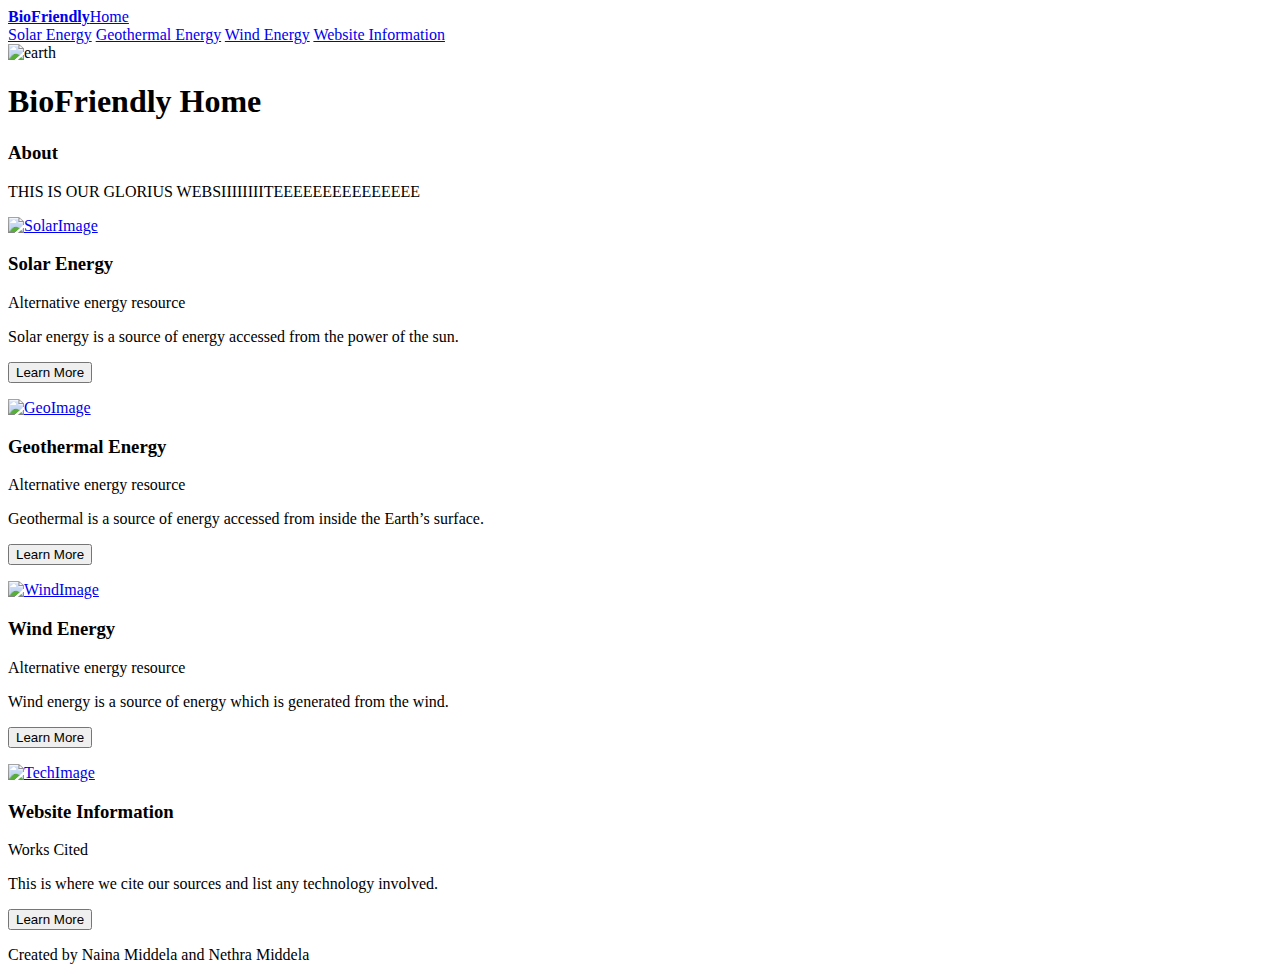
==== index.html @ 3629edc6 "Update index.html" ====
<!DOCTYPE html>
<html>
<title>N & N Website (Bio Home)</title>
<meta charset="UTF-8">
<meta name="viewport" content="width=device-width, initial-scale=1">
<link rel="stylesheet" type="text/css" href="index.css">

<body>
  <!-- Navbar (sit on top) -->
<div class="w3-top">
  <div class="w3-bar w3-white w3-wide w3-padding w3-card">
    <a href="index.html" class="w3-bar-item w3-button"><b>BioFriendly</b>Home</a>
    <!-- Float links to the right. Hide them on small screens -->
    <div class="w3-right w3-hide-small">
      <a href="biohomeSolarenergy.html" class="w3-bar-item w3-button">Solar Energy</a>
      <a href="geothermal.html" class="w3-bar-item w3-button">Geothermal Energy</a>
      <a href="biohomeWind.html" class="w3-bar-item w3-button">Wind Energy</a>
      <a href="tech.html" class="w3-bar-item w3-button">Website Information</a>
    </div>
  </div>
</div>
<!-- Header -->
<header class="w3-display-container w3-content w3-wide" style="max-width:1500px;" id="home">
  <img class="w3-image" src="./images/earth.jpg" alt="earth" width="1500" height="800">
  <div class="w3-display-middle w3-margin-top w3-center">
    <h1 class="w3-xxlarge w3-text-white"><span class="w3-padding w3-black w3-opacity-min"><b>BioFriendly Home</b></span> <span class="w3-hide-small w3-text-light-grey"></span></h1>
  </div>
</header>

<!-- Page content -->
<div class="w3-content w3-padding" style="max-width:2400px" >
 <!-- style="max-width:1564px" -->
 
  <!-- About Section -->
  <div class="w3-container w3-padding-32" id="about">
    <h3 class="w3-border-bottom w3-border-light-grey w3-padding-16">About</h3>
    <p>THIS IS OUR GLORIUS WEBSIIIIIIIITEEEEEEEEEEEEEEE
    </p>
  </div>
 <div class="w3-row-padding w3-grayscale">
  <!-- this is solar -->
    <div class="w3-col l3 m6 w3-margin-bottom">
      <a href="biohomeSolarenergy.html"> 
      <img src="./images/solar.jpg" alt="SolarImage" style="width:100%">
      </a>
      <h3>Solar Energy</h3>
      <p class="w3-opacity"> Alternative energy resource</p>
      <p>Solar energy is a source of energy accessed from the power of the sun.</p>
      <p><a href="biohomeSolarenergy.html"><button class="w3-button w3-light-grey  w3-block">Learn More</button></a></p>
    </div>
  <!-- this is geothermal -->
    <div class="w3-col l3 m6 w3-margin-bottom">
      <a href="geothermal.html"> 
      <img src="./images/hotspring.jpg" alt="GeoImage" style="width:100%">
      </a>
      <h3>Geothermal Energy</h3>
      <p class="w3-opacity">Alternative energy resource</p>
      <p>Geothermal is a source of energy accessed from inside the Earth’s surface.</p>
      <p><a href="geothermal.html"> <button class="w3-button w3-light-grey w3-block">Learn More</button></a></p>
    </div>
<!-- this is wind -->
    <div class="w3-col l3 m6 w3-margin-bottom">
      <a href="biohomeWind.html"> 
      <img src="./images/wind.jpg" alt="WindImage" style="width:100%">
      </a>
      <h3>Wind Energy</h3>
      <p class="w3-opacity">Alternative energy resource</p>
      <p>Wind energy is a source of energy which is generated from the wind.</p>
      <p><a href="wind.html"> <button class="w3-button w3-light-grey w3-block">Learn More</button></a></p>
    </div>
<!-- this is tech involved -->
     <div class="w3-col l3 m6 w3-margin-bottom">
      <a href="tech.html"> 
      <img src="./images/tech.jpg" alt="TechImage" style="width:100%">
      </a>
      <h3>Website Information</h3>
      <p class="w3-opacity">Works Cited</p>
      <p>This is where we cite our sources and list any technology involved.</p>
      <p><a href="tech.html"> <button class="w3-button w3-light-grey w3-block">Learn More</button></a></p>
    </div>

  </div>
</div>
<!-- End page content -->


<!-- Footer -->
<footer class="w3-center w3-black w3-padding-16">
  <p>Created by Naina Middela and Nethra Middela</p>
</footer>

</body>
</html>
---- index.css ----
title{
text-size: 73px;
}
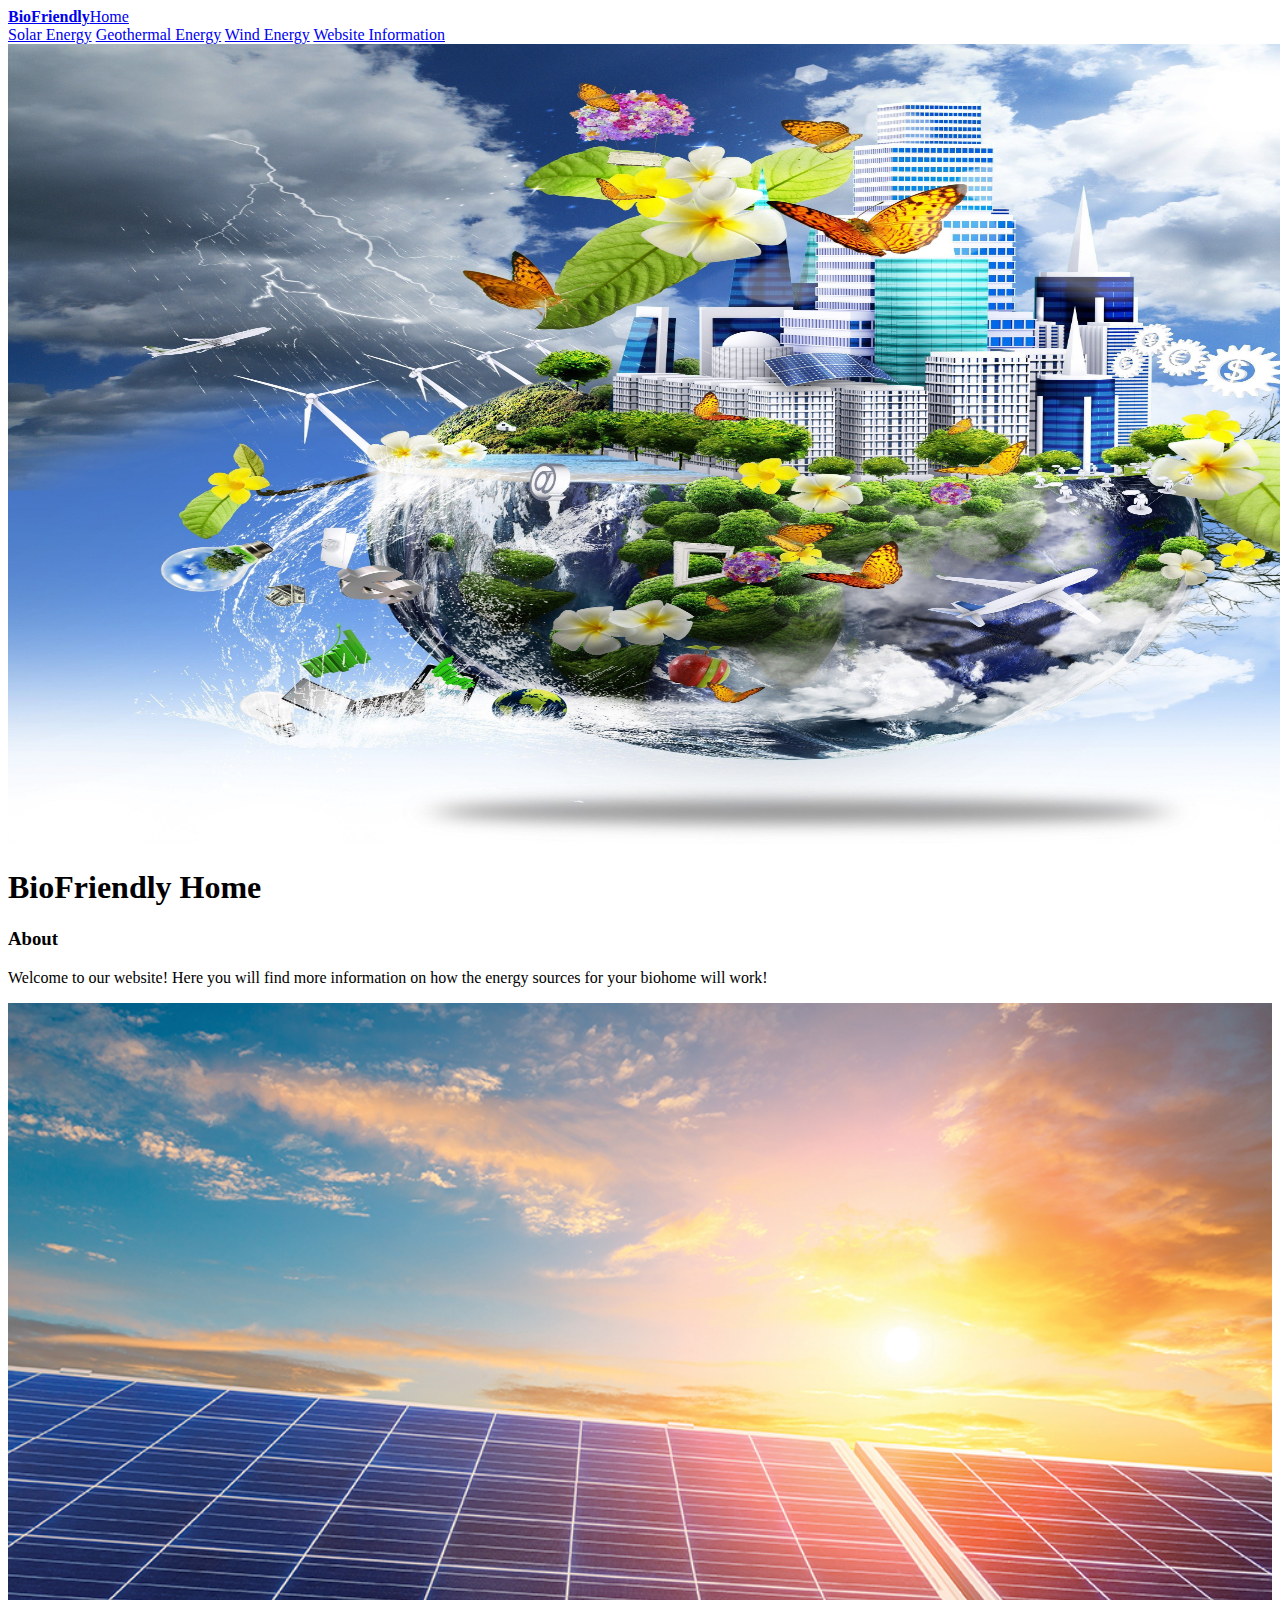
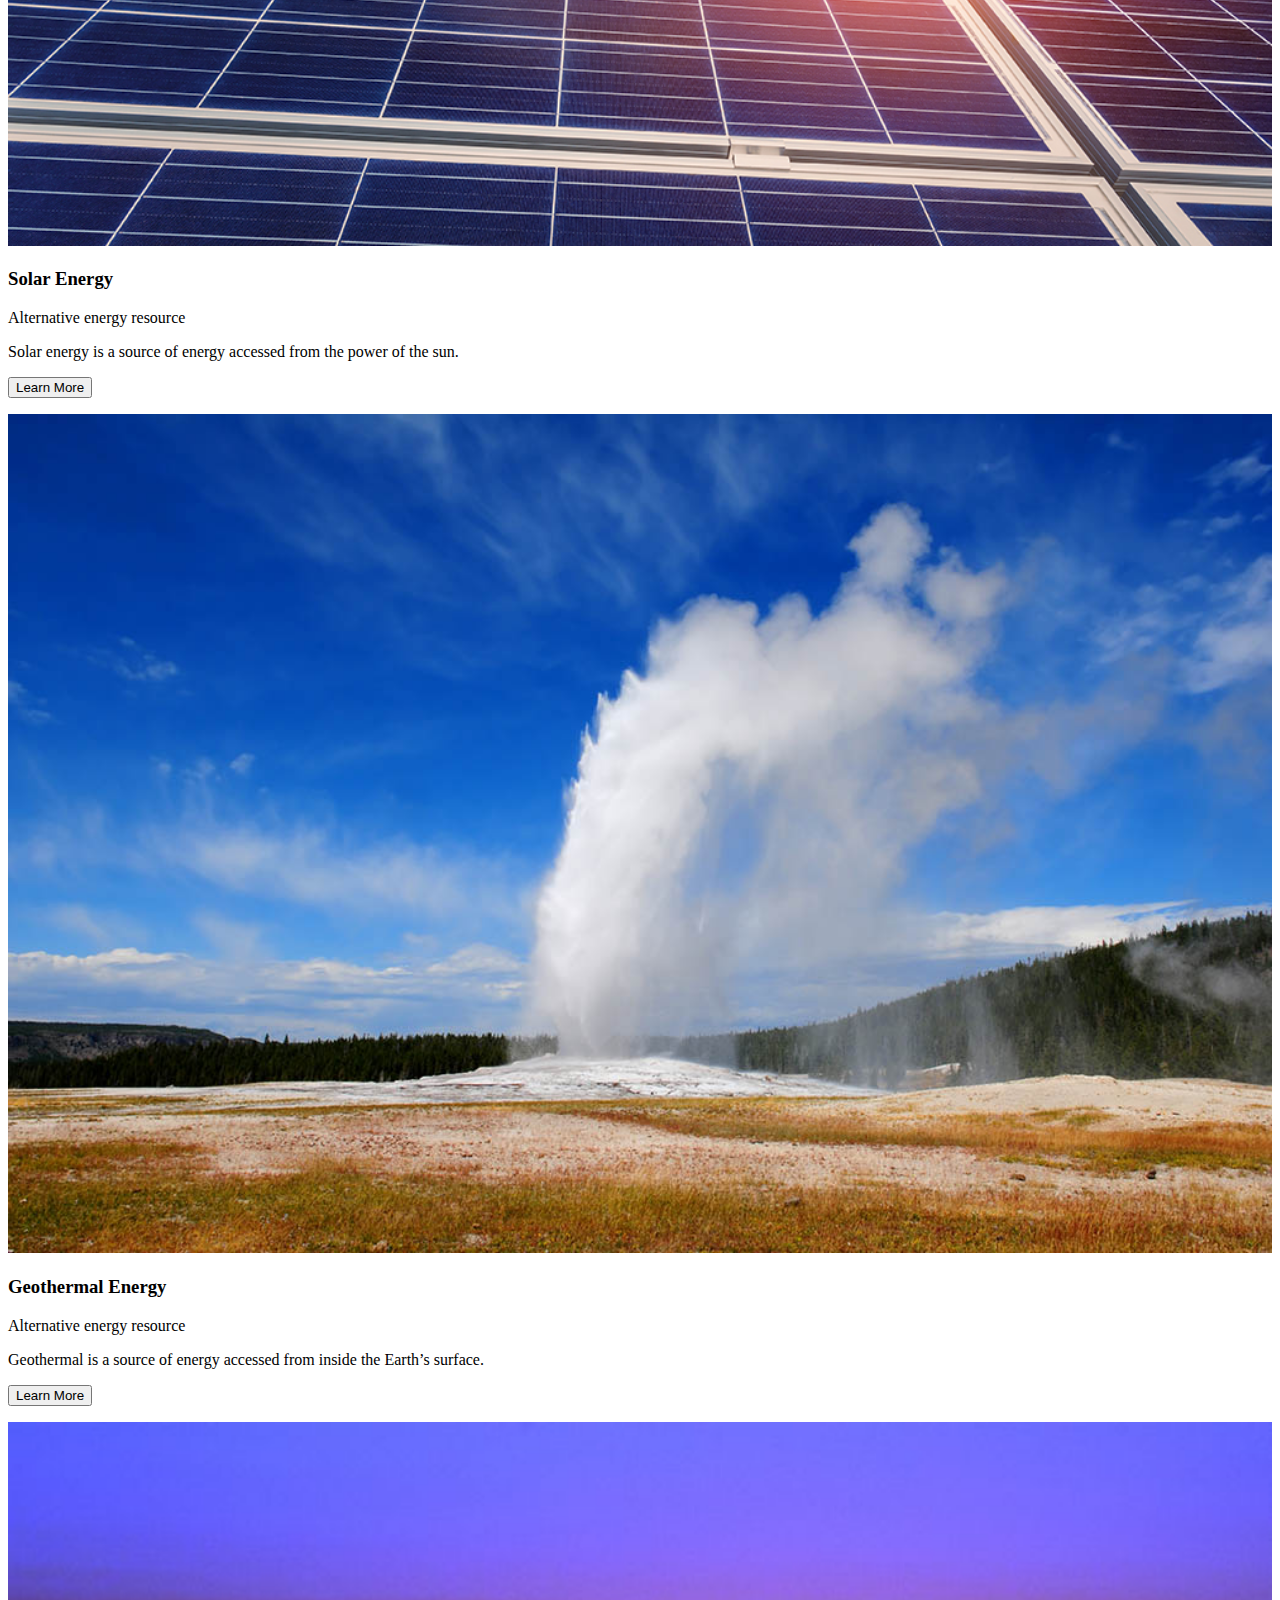
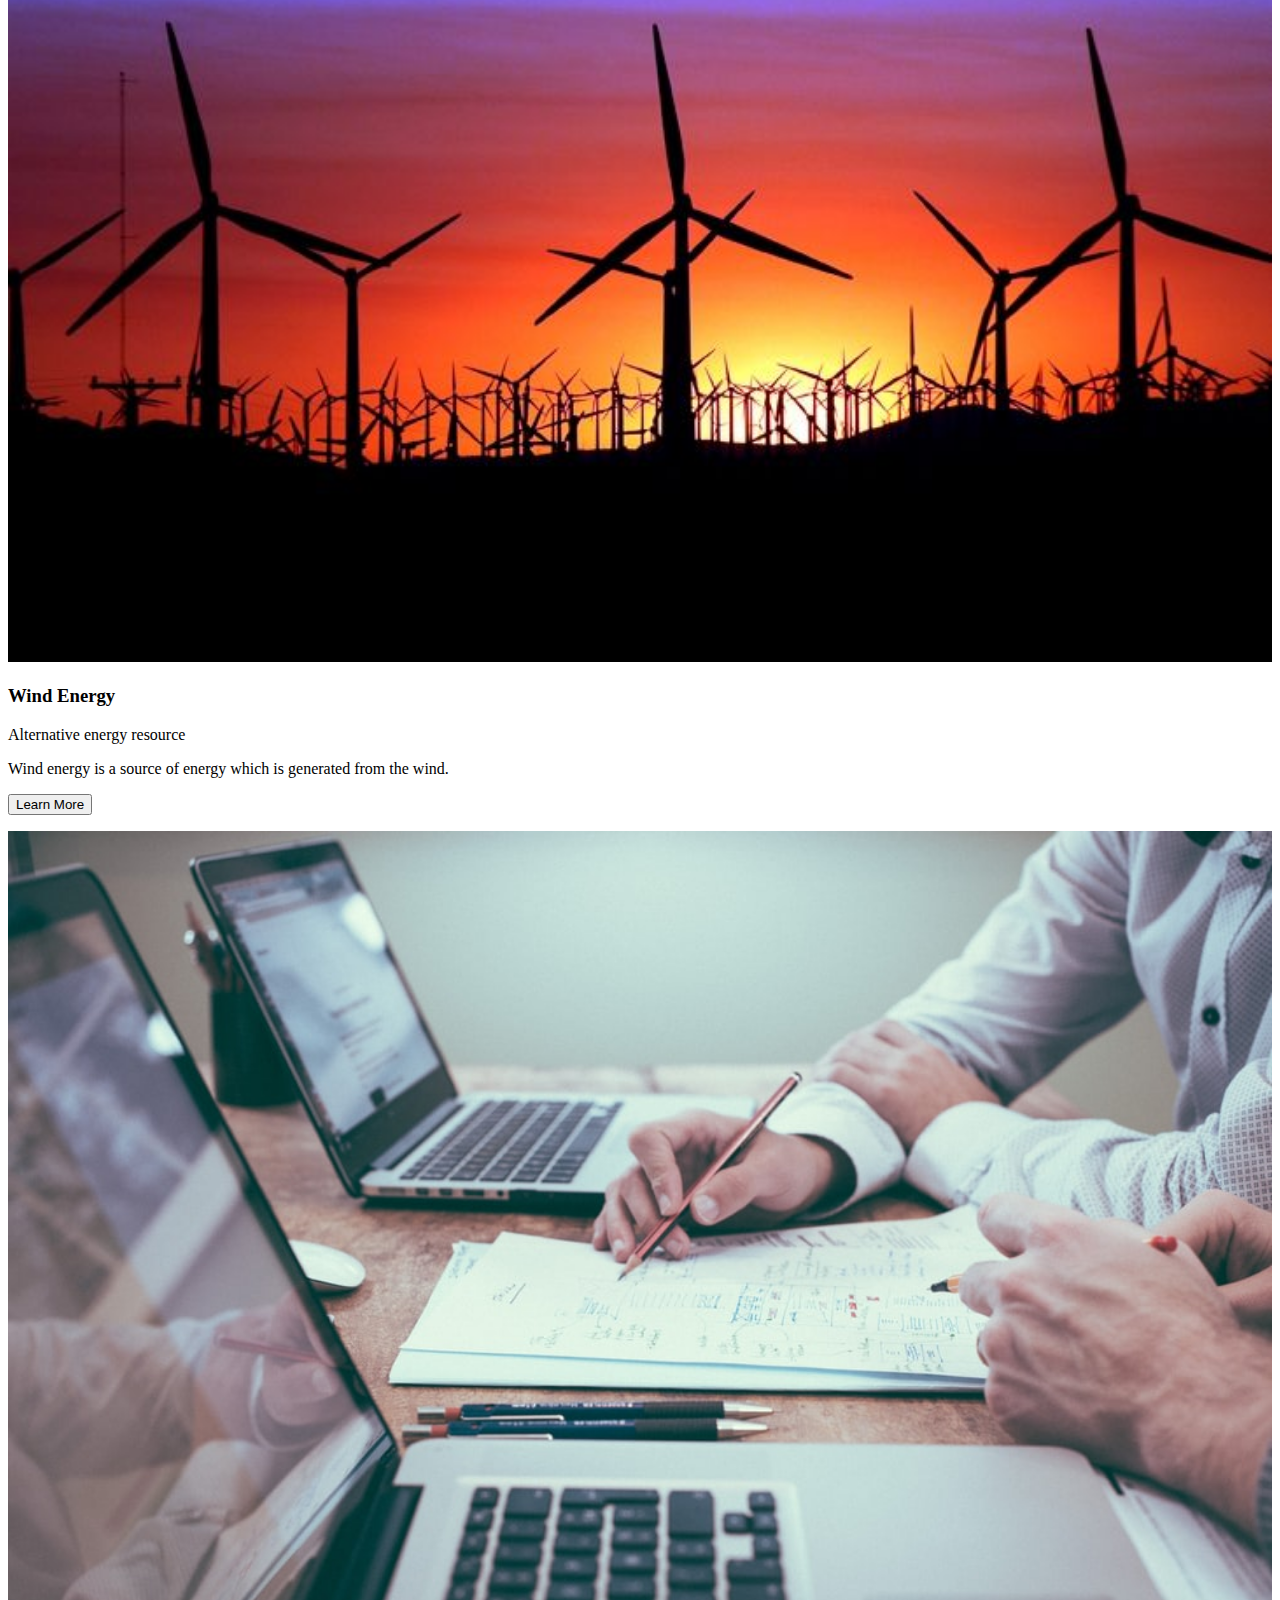
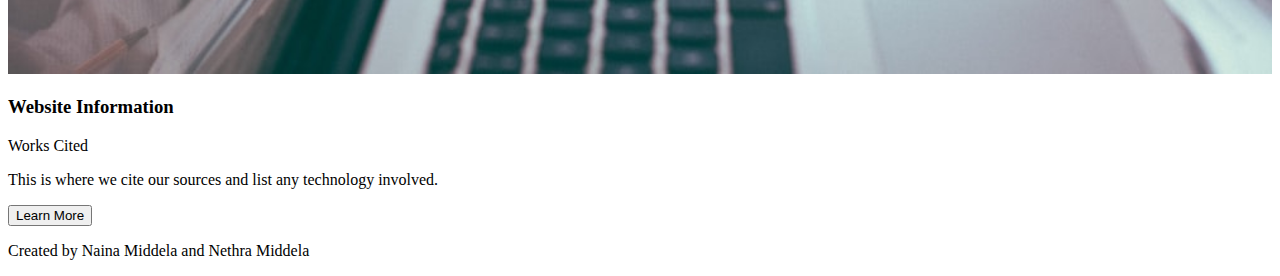
==== commit d63c3735: "Update index.html" ====
--- a/index.html
+++ b/index.html
@@ -13,7 +13,7 @@
     <!-- Float links to the right. Hide them on small screens -->
     <div class="w3-right w3-hide-small">
       <a href="biohomeSolarenergy.html" class="w3-bar-item w3-button">Solar Energy</a>
-      <a href="geothermal.html" class="w3-bar-item w3-button">Geothermal Energy</a>
+      <a href="Geothermal.html" class="w3-bar-item w3-button">Geothermal Energy</a>
       <a href="biohomeWind.html" class="w3-bar-item w3-button">Wind Energy</a>
       <a href="tech.html" class="w3-bar-item w3-button">Website Information</a>
     </div>
@@ -21,7 +21,7 @@
 </div>
 <!-- Header -->
 <header class="w3-display-container w3-content w3-wide" style="max-width:1500px;" id="home">
-  <img class="w3-image" src="./images/earth.jpg" alt="earth" width="1500" height="800">
+  <img class="w3-image" src="earth.jpg" alt="earth" width="1500" height="800">
   <div class="w3-display-middle w3-margin-top w3-center">
     <h1 class="w3-xxlarge w3-text-white"><span class="w3-padding w3-black w3-opacity-min"><b>BioFriendly Home</b></span> <span class="w3-hide-small w3-text-light-grey"></span></h1>
   </div>
@@ -34,14 +34,14 @@
   <!-- About Section -->
   <div class="w3-container w3-padding-32" id="about">
     <h3 class="w3-border-bottom w3-border-light-grey w3-padding-16">About</h3>
-    <p>THIS IS OUR GLORIUS WEBSIIIIIIIITEEEEEEEEEEEEEEE
+    <p>Welcome to our website! Here you will find more information on how the energy sources for your biohome will work!
     </p>
   </div>
  <div class="w3-row-padding w3-grayscale">
   <!-- this is solar -->
     <div class="w3-col l3 m6 w3-margin-bottom">
       <a href="biohomeSolarenergy.html"> 
-      <img src="./images/solar.jpg" alt="SolarImage" style="width:100%">
+      <img src="solar.jpg" alt="SolarImage" style="width:100%">
       </a>
       <h3>Solar Energy</h3>
       <p class="w3-opacity"> Alternative energy resource</p>
@@ -50,28 +50,28 @@
     </div>
   <!-- this is geothermal -->
     <div class="w3-col l3 m6 w3-margin-bottom">
-      <a href="geothermal.html"> 
-      <img src="./images/hotspring.jpg" alt="GeoImage" style="width:100%">
+      <a href="Geothermal.html"> 
+      <img src="hotspring.jpg" alt="GeoImage" style="width:100%">
       </a>
       <h3>Geothermal Energy</h3>
       <p class="w3-opacity">Alternative energy resource</p>
       <p>Geothermal is a source of energy accessed from inside the Earth’s surface.</p>
-      <p><a href="geothermal.html"> <button class="w3-button w3-light-grey w3-block">Learn More</button></a></p>
+      <p><a href="Geothermal.html"> <button class="w3-button w3-light-grey w3-block">Learn More</button></a></p>
     </div>
 <!-- this is wind -->
     <div class="w3-col l3 m6 w3-margin-bottom">
       <a href="biohomeWind.html"> 
-      <img src="./images/wind.jpg" alt="WindImage" style="width:100%">
+      <img src="wind.jpg" alt="WindImage" style="width:100%">
       </a>
       <h3>Wind Energy</h3>
       <p class="w3-opacity">Alternative energy resource</p>
       <p>Wind energy is a source of energy which is generated from the wind.</p>
-      <p><a href="wind.html"> <button class="w3-button w3-light-grey w3-block">Learn More</button></a></p>
+      <p><a href="biohomeWind.html"> <button class="w3-button w3-light-grey w3-block">Learn More</button></a></p>
     </div>
 <!-- this is tech involved -->
      <div class="w3-col l3 m6 w3-margin-bottom">
       <a href="tech.html"> 
-      <img src="./images/tech.jpg" alt="TechImage" style="width:100%">
+      <img src="tech.jpg" alt="TechImage" style="width:100%">
       </a>
       <h3>Website Information</h3>
       <p class="w3-opacity">Works Cited</p>
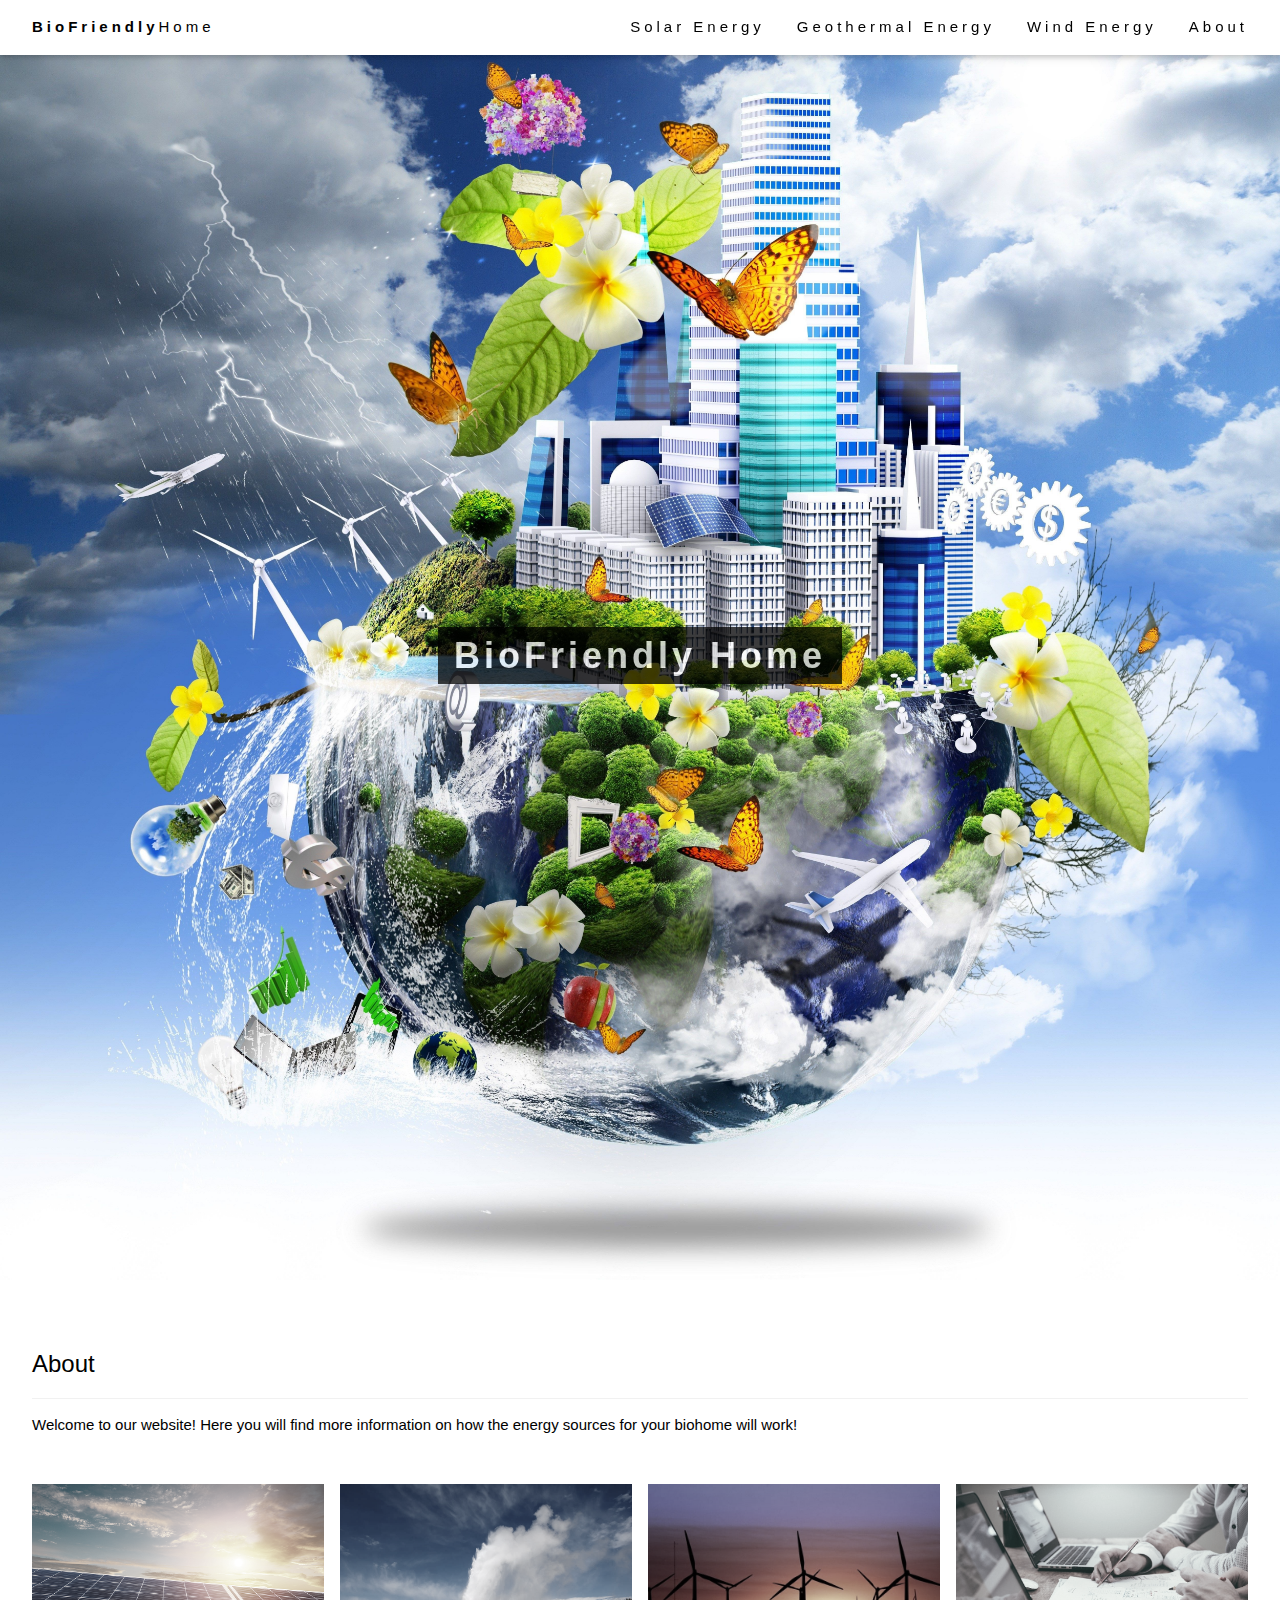
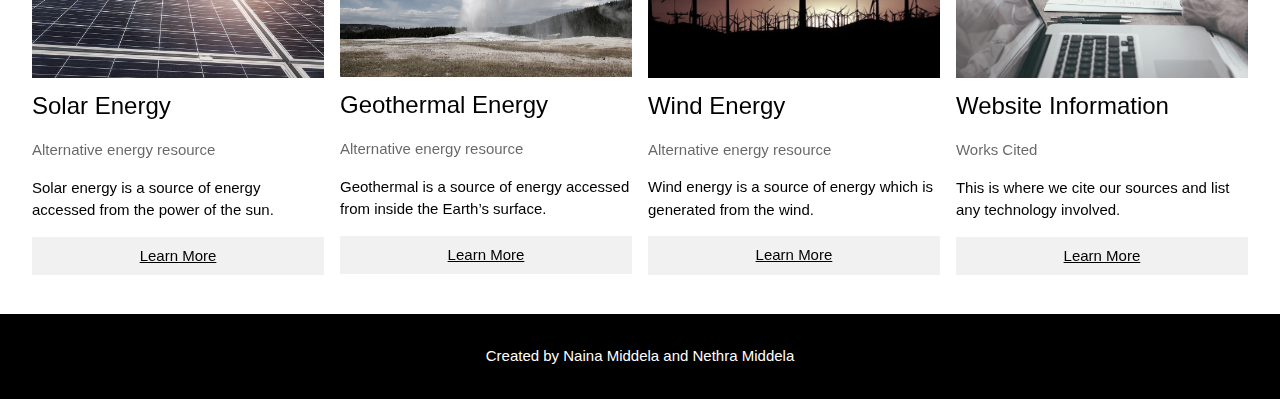
==== commit c74c329f: "Update index.html" ====
--- a/index.html
+++ b/index.html
@@ -15,7 +15,7 @@
       <a href="biohomeSolarenergy.html" class="w3-bar-item w3-button">Solar Energy</a>
       <a href="Geothermal.html" class="w3-bar-item w3-button">Geothermal Energy</a>
       <a href="biohomeWind.html" class="w3-bar-item w3-button">Wind Energy</a>
-      <a href="tech.html" class="w3-bar-item w3-button">Website Information</a>
+      <a href="tech.html" class="w3-bar-item w3-button">About</a>
     </div>
   </div>
 </div>
--- a/index.css
+++ b/index.css
@@ -1,4 +1,171 @@
-
-title{
-text-size: 73px;
-}
+html{box-sizing:border-box}*,*:before,*:after{box-sizing:inherit}
+html{-ms-text-size-adjust:100%;-webkit-text-size-adjust:100%}body{margin:0}
+article,aside,details,figcaption,figure,footer,header,main,menu,nav,section{display:block}summary{display:list-item}
+audio,canvas,progress,video{display:inline-block}progress{vertical-align:baseline}
+audio:not([controls]){display:none;height:0}[hidden],template{display:none}
+a{background-color:transparent}a:active,a:hover{outline-width:0}
+abbr[title]{border-bottom:none;text-decoration:underline;text-decoration:underline dotted}
+b,strong{font-weight:bolder}dfn{font-style:italic}mark{background:#ff0;color:#000}
+small{font-size:80%}sub,sup{font-size:75%;line-height:0;position:relative;vertical-align:baseline}
+sub{bottom:-0.25em}sup{top:-0.5em}figure{margin:1em 40px}img{border-style:none}
+code,kbd,pre,samp{font-family:monospace,monospace;font-size:1em}hr{box-sizing:content-box;height:0;overflow:visible}
+button,input,select,textarea,optgroup{font:inherit;margin:0}optgroup{font-weight:bold}
+button,input{overflow:visible}button,select{text-transform:none}
+button,[type=button],[type=reset],[type=submit]{-webkit-appearance:button}
+button::-moz-focus-inner,[type=button]::-moz-focus-inner,[type=reset]::-moz-focus-inner,[type=submit]::-moz-focus-inner{border-style:none;padding:0}
+button:-moz-focusring,[type=button]:-moz-focusring,[type=reset]:-moz-focusring,[type=submit]:-moz-focusring{outline:1px dotted ButtonText}
+fieldset{border:1px solid #c0c0c0;margin:0 2px;padding:.35em .625em .75em}
+legend{color:inherit;display:table;max-width:100%;padding:0;white-space:normal}textarea{overflow:auto}
+[type=checkbox],[type=radio]{padding:0}
+[type=number]::-webkit-inner-spin-button,[type=number]::-webkit-outer-spin-button{height:auto}
+[type=search]{-webkit-appearance:textfield;outline-offset:-2px}
+[type=search]::-webkit-search-decoration{-webkit-appearance:none}
+::-webkit-file-upload-button{-webkit-appearance:button;font:inherit}
+/* End extract */
+html,body{font-family:Verdana,sans-serif;font-size:15px;line-height:1.5}html{overflow-x:hidden}
+h1{font-size:36px}h2{font-size:30px}h3{font-size:24px}h4{font-size:20px}h5{font-size:18px}h6{font-size:16px}.w3-serif{font-family:serif}
+h1,h2,h3,h4,h5,h6{font-family:"Segoe UI",Arial,sans-serif;font-weight:400;margin:10px 0}.w3-wide{letter-spacing:4px}
+hr{border:0;border-top:1px solid #eee;margin:20px 0}
+.w3-image{max-width:100%;height:auto}img{vertical-align:middle}a{color:inherit}
+.w3-table,.w3-table-all{border-collapse:collapse;border-spacing:0;width:100%;display:table}.w3-table-all{border:1px solid #ccc}
+.w3-bordered tr,.w3-table-all tr{border-bottom:1px solid #ddd}.w3-striped tbody tr:nth-child(even){background-color:#f1f1f1}
+.w3-table-all tr:nth-child(odd){background-color:#fff}.w3-table-all tr:nth-child(even){background-color:#f1f1f1}
+.w3-hoverable tbody tr:hover,.w3-ul.w3-hoverable li:hover{background-color:#ccc}.w3-centered tr th,.w3-centered tr td{text-align:center}
+.w3-table td,.w3-table th,.w3-table-all td,.w3-table-all th{padding:8px 8px;display:table-cell;text-align:left;vertical-align:top}
+.w3-table th:first-child,.w3-table td:first-child,.w3-table-all th:first-child,.w3-table-all td:first-child{padding-left:16px}
+.w3-btn,.w3-button{border:none;display:inline-block;padding:8px 16px;vertical-align:middle;overflow:hidden;text-decoration:none;color:inherit;background-color:inherit;text-align:center;cursor:pointer;white-space:nowrap}
+.w3-btn:hover{box-shadow:0 8px 16px 0 rgba(0,0,0,0.2),0 6px 20px 0 rgba(0,0,0,0.19)}
+.w3-btn,.w3-button{-webkit-touch-callout:none;-webkit-user-select:none;-khtml-user-select:none;-moz-user-select:none;-ms-user-select:none;user-select:none}   
+.w3-disabled,.w3-btn:disabled,.w3-button:disabled{cursor:not-allowed;opacity:0.3}.w3-disabled *,:disabled *{pointer-events:none}
+.w3-btn.w3-disabled:hover,.w3-btn:disabled:hover{box-shadow:none}
+.w3-badge,.w3-tag{background-color:#000;color:#fff;display:inline-block;padding-left:8px;padding-right:8px;text-align:center}.w3-badge{border-radius:50%}
+.w3-ul{list-style-type:none;padding:0;margin:0}.w3-ul li{padding:8px 16px;border-bottom:1px solid #ddd}.w3-ul li:last-child{border-bottom:none}
+.w3-tooltip,.w3-display-container{position:relative}.w3-tooltip .w3-text{display:none}.w3-tooltip:hover .w3-text{display:inline-block}
+.w3-ripple:active{opacity:0.5}.w3-ripple{transition:opacity 0s}
+.w3-input{padding:8px;display:block;border:none;border-bottom:1px solid #ccc;width:100%}
+.w3-select{padding:9px 0;width:100%;border:none;border-bottom:1px solid #ccc}
+.w3-dropdown-click,.w3-dropdown-hover{position:relative;display:inline-block;cursor:pointer}
+.w3-dropdown-hover:hover .w3-dropdown-content{display:block}
+.w3-dropdown-hover:first-child,.w3-dropdown-click:hover{background-color:#ccc;color:#000}
+.w3-dropdown-hover:hover > .w3-button:first-child,.w3-dropdown-click:hover > .w3-button:first-child{background-color:#ccc;color:#000}
+.w3-dropdown-content{cursor:auto;color:#000;background-color:#fff;display:none;position:absolute;min-width:160px;margin:0;padding:0;z-index:1}
+.w3-check,.w3-radio{width:24px;height:24px;position:relative;top:6px}
+.w3-sidebar{height:100%;width:200px;background-color:#fff;position:fixed!important;z-index:1;overflow:auto}
+.w3-bar-block .w3-dropdown-hover,.w3-bar-block .w3-dropdown-click{width:100%}
+.w3-bar-block .w3-dropdown-hover .w3-dropdown-content,.w3-bar-block .w3-dropdown-click .w3-dropdown-content{min-width:100%}
+.w3-bar-block .w3-dropdown-hover .w3-button,.w3-bar-block .w3-dropdown-click .w3-button{width:100%;text-align:left;padding:8px 16px}
+.w3-main,#main{transition:margin-left .4s}
+.w3-modal{z-index:3;display:none;padding-top:100px;position:fixed;left:0;top:0;width:100%;height:100%;overflow:auto;background-color:rgb(0,0,0);background-color:rgba(0,0,0,0.4)}
+.w3-modal-content{margin:auto;background-color:#fff;position:relative;padding:0;outline:0;width:600px}
+.w3-bar{width:100%;overflow:hidden}.w3-center .w3-bar{display:inline-block;width:auto}
+.w3-bar .w3-bar-item{padding:8px 16px;float:left;width:auto;border:none;display:block;outline:0}
+.w3-bar .w3-dropdown-hover,.w3-bar .w3-dropdown-click{position:static;float:left}
+.w3-bar .w3-button{white-space:normal}
+.w3-bar-block .w3-bar-item{width:100%;display:block;padding:8px 16px;text-align:left;border:none;white-space:normal;float:none;outline:0}
+.w3-bar-block.w3-center .w3-bar-item{text-align:center}.w3-block{display:block;width:100%}
+.w3-responsive{display:block;overflow-x:auto}
+.w3-container:after,.w3-container:before,.w3-panel:after,.w3-panel:before,.w3-row:after,.w3-row:before,.w3-row-padding:after,.w3-row-padding:before,
+.w3-cell-row:before,.w3-cell-row:after,.w3-clear:after,.w3-clear:before,.w3-bar:before,.w3-bar:after{content:"";display:table;clear:both}
+.w3-col,.w3-half,.w3-third,.w3-twothird,.w3-threequarter,.w3-quarter{float:left;width:100%}
+.w3-col.s1{width:8.33333%}.w3-col.s2{width:16.66666%}.w3-col.s3{width:24.99999%}.w3-col.s4{width:33.33333%}
+.w3-col.s5{width:41.66666%}.w3-col.s6{width:49.99999%}.w3-col.s7{width:58.33333%}.w3-col.s8{width:66.66666%}
+.w3-col.s9{width:74.99999%}.w3-col.s10{width:83.33333%}.w3-col.s11{width:91.66666%}.w3-col.s12{width:99.99999%}
+@media (min-width:601px){.w3-col.m1{width:8.33333%}.w3-col.m2{width:16.66666%}.w3-col.m3,.w3-quarter{width:24.99999%}.w3-col.m4,.w3-third{width:33.33333%}
+.w3-col.m5{width:41.66666%}.w3-col.m6,.w3-half{width:49.99999%}.w3-col.m7{width:58.33333%}.w3-col.m8,.w3-twothird{width:66.66666%}
+.w3-col.m9,.w3-threequarter{width:74.99999%}.w3-col.m10{width:83.33333%}.w3-col.m11{width:91.66666%}.w3-col.m12{width:99.99999%}}
+@media (min-width:993px){.w3-col.l1{width:8.33333%}.w3-col.l2{width:16.66666%}.w3-col.l3{width:24.99999%}.w3-col.l4{width:33.33333%}
+.w3-col.l5{width:41.66666%}.w3-col.l6{width:49.99999%}.w3-col.l7{width:58.33333%}.w3-col.l8{width:66.66666%}
+.w3-col.l9{width:74.99999%}.w3-col.l10{width:83.33333%}.w3-col.l11{width:91.66666%}.w3-col.l12{width:99.99999%}}
+.w3-rest{overflow:hidden}.w3-stretch{margin-left:-16px;margin-right:-16px}
+.w3-content,.w3-auto{margin-left:auto;margin-right:auto}.w3-content{max-width:980px}.w3-auto{max-width:1140px}
+.w3-cell-row{display:table;width:100%}.w3-cell{display:table-cell}
+.w3-cell-top{vertical-align:top}.w3-cell-middle{vertical-align:middle}.w3-cell-bottom{vertical-align:bottom}
+.w3-hide{display:none!important}.w3-show-block,.w3-show{display:block!important}.w3-show-inline-block{display:inline-block!important}
+@media (max-width:1205px){.w3-auto{max-width:95%}}
+@media (max-width:600px){.w3-modal-content{margin:0 10px;width:auto!important}.w3-modal{padding-top:30px}
+.w3-dropdown-hover.w3-mobile .w3-dropdown-content,.w3-dropdown-click.w3-mobile .w3-dropdown-content{position:relative}	
+.w3-hide-small{display:none!important}.w3-mobile{display:block;width:100%!important}.w3-bar-item.w3-mobile,.w3-dropdown-hover.w3-mobile,.w3-dropdown-click.w3-mobile{text-align:center}
+.w3-dropdown-hover.w3-mobile,.w3-dropdown-hover.w3-mobile .w3-btn,.w3-dropdown-hover.w3-mobile .w3-button,.w3-dropdown-click.w3-mobile,.w3-dropdown-click.w3-mobile .w3-btn,.w3-dropdown-click.w3-mobile .w3-button{width:100%}}
+@media (max-width:768px){.w3-modal-content{width:500px}.w3-modal{padding-top:50px}}
+@media (min-width:993px){.w3-modal-content{width:900px}.w3-hide-large{display:none!important}.w3-sidebar.w3-collapse{display:block!important}}
+@media (max-width:992px) and (min-width:601px){.w3-hide-medium{display:none!important}}
+@media (max-width:992px){.w3-sidebar.w3-collapse{display:none}.w3-main{margin-left:0!important;margin-right:0!important}.w3-auto{max-width:100%}}
+.w3-top,.w3-bottom{position:fixed;width:100%;z-index:1}.w3-top{top:0}.w3-bottom{bottom:0}
+.w3-overlay{position:fixed;display:none;width:100%;height:100%;top:0;left:0;right:0;bottom:0;background-color:rgba(0,0,0,0.5);z-index:2}
+.w3-display-topleft{position:absolute;left:0;top:0}.w3-display-topright{position:absolute;right:0;top:0}
+.w3-display-bottomleft{position:absolute;left:0;bottom:0}.w3-display-bottomright{position:absolute;right:0;bottom:0}
+.w3-display-middle{position:absolute;top:50%;left:50%;transform:translate(-50%,-50%);-ms-transform:translate(-50%,-50%)}
+.w3-display-left{position:absolute;top:50%;left:0%;transform:translate(0%,-50%);-ms-transform:translate(-0%,-50%)}
+.w3-display-right{position:absolute;top:50%;right:0%;transform:translate(0%,-50%);-ms-transform:translate(0%,-50%)}
+.w3-display-topmiddle{position:absolute;left:50%;top:0;transform:translate(-50%,0%);-ms-transform:translate(-50%,0%)}
+.w3-display-bottommiddle{position:absolute;left:50%;bottom:0;transform:translate(-50%,0%);-ms-transform:translate(-50%,0%)}
+.w3-display-container:hover .w3-display-hover{display:block}.w3-display-container:hover span.w3-display-hover{display:inline-block}.w3-display-hover{display:none}
+.w3-display-position{position:absolute}
+.w3-circle{border-radius:50%}
+.w3-round-small{border-radius:2px}.w3-round,.w3-round-medium{border-radius:4px}.w3-round-large{border-radius:8px}.w3-round-xlarge{border-radius:16px}.w3-round-xxlarge{border-radius:32px}
+.w3-row-padding,.w3-row-padding>.w3-half,.w3-row-padding>.w3-third,.w3-row-padding>.w3-twothird,.w3-row-padding>.w3-threequarter,.w3-row-padding>.w3-quarter,.w3-row-padding>.w3-col{padding:0 8px}
+.w3-container,.w3-panel{padding:0.01em 16px}.w3-panel{margin-top:16px;margin-bottom:16px}
+.w3-code,.w3-codespan{font-family:Consolas,"courier new";font-size:16px}
+.w3-code{width:auto;background-color:#fff;padding:8px 12px;border-left:4px solid #4CAF50;word-wrap:break-word}
+.w3-codespan{color:crimson;background-color:#f1f1f1;padding-left:4px;padding-right:4px;font-size:110%}
+.w3-card,.w3-card-2{box-shadow:0 2px 5px 0 rgba(0,0,0,0.16),0 2px 10px 0 rgba(0,0,0,0.12)}
+.w3-card-4,.w3-hover-shadow:hover{box-shadow:0 4px 10px 0 rgba(0,0,0,0.2),0 4px 20px 0 rgba(0,0,0,0.19)}
+.w3-spin{animation:w3-spin 2s infinite linear}@keyframes w3-spin{0%{transform:rotate(0deg)}100%{transform:rotate(359deg)}}
+.w3-animate-fading{animation:fading 10s infinite}@keyframes fading{0%{opacity:0}50%{opacity:1}100%{opacity:0}}
+.w3-animate-opacity{animation:opac 0.8s}@keyframes opac{from{opacity:0} to{opacity:1}}
+.w3-animate-top{position:relative;animation:animatetop 0.4s}@keyframes animatetop{from{top:-300px;opacity:0} to{top:0;opacity:1}}
+.w3-animate-left{position:relative;animation:animateleft 0.4s}@keyframes animateleft{from{left:-300px;opacity:0} to{left:0;opacity:1}}
+.w3-animate-right{position:relative;animation:animateright 0.4s}@keyframes animateright{from{right:-300px;opacity:0} to{right:0;opacity:1}}
+.w3-animate-bottom{position:relative;animation:animatebottom 0.4s}@keyframes animatebottom{from{bottom:-300px;opacity:0} to{bottom:0;opacity:1}}
+.w3-animate-zoom {animation:animatezoom 0.6s}@keyframes animatezoom{from{transform:scale(0)} to{transform:scale(1)}}
+.w3-animate-input{transition:width 0.4s ease-in-out}.w3-animate-input:focus{width:100%!important}
+.w3-opacity,.w3-hover-opacity:hover{opacity:0.60}.w3-opacity-off,.w3-hover-opacity-off:hover{opacity:1}
+.w3-opacity-max{opacity:0.25}.w3-opacity-min{opacity:0.75}
+.w3-greyscale-max,.w3-grayscale-max,.w3-hover-greyscale:hover,.w3-hover-grayscale:hover{filter:grayscale(100%)}
+.w3-greyscale,.w3-grayscale{filter:grayscale(75%)}.w3-greyscale-min,.w3-grayscale-min{filter:grayscale(50%)}
+.w3-sepia{filter:sepia(75%)}.w3-sepia-max,.w3-hover-sepia:hover{filter:sepia(100%)}.w3-sepia-min{filter:sepia(50%)}
+.w3-tiny{font-size:10px!important}.w3-small{font-size:12px!important}.w3-medium{font-size:15px!important}.w3-large{font-size:18px!important}
+.w3-xlarge{font-size:24px!important}.w3-xxlarge{font-size:36px!important}.w3-xxxlarge{font-size:48px!important}.w3-jumbo{font-size:64px!important}
+.w3-left-align{text-align:left!important}.w3-right-align{text-align:right!important}.w3-justify{text-align:justify!important}.w3-center{text-align:center!important}
+.w3-border-0{border:0!important}.w3-border{border:1px solid #ccc!important}
+.w3-border-top{border-top:1px solid #ccc!important}.w3-border-bottom{border-bottom:1px solid #ccc!important}
+.w3-border-left{border-left:1px solid #ccc!important}.w3-border-right{border-right:1px solid #ccc!important}
+.w3-topbar{border-top:6px solid #ccc!important}.w3-bottombar{border-bottom:6px solid #ccc!important}
+.w3-leftbar{border-left:6px solid #ccc!important}.w3-rightbar{border-right:6px solid #ccc!important}
+.w3-section,.w3-code{margin-top:16px!important;margin-bottom:16px!important}
+.w3-margin{margin:16px!important}.w3-margin-top{margin-top:16px!important}.w3-margin-bottom{margin-bottom:16px!important}
+.w3-margin-left{margin-left:16px!important}.w3-margin-right{margin-right:16px!important}
+.w3-padding-small{padding:4px 8px!important}.w3-padding{padding:8px 16px!important}.w3-padding-large{padding:12px 24px!important}
+.w3-padding-16{padding-top:16px!important;padding-bottom:16px!important}.w3-padding-24{padding-top:24px!important;padding-bottom:24px!important}
+.w3-padding-32{padding-top:32px!important;padding-bottom:32px!important}.w3-padding-48{padding-top:48px!important;padding-bottom:48px!important}
+.w3-padding-64{padding-top:64px!important;padding-bottom:64px!important}
+.w3-left{float:left!important}.w3-right{float:right!important}
+.w3-button:hover{color:#000!important;background-color:#ccc!important}
+.w3-transparent,.w3-hover-none:hover{background-color:transparent!important}
+.w3-hover-none:hover{box-shadow:none!important}
+/* Colors */
+/* Hover Button colors */
+.w3-white,.w3-hover-white:hover{color:#000!important;background-color:#fff!important}
+.w3-black,.w3-hover-black:hover{color:#fff!important;background-color:#000!important}
+.w3-grey,.w3-hover-grey:hover,.w3-gray,.w3-hover-gray:hover{color:#000!important;background-color:#9e9e9e!important}
+.w3-light-grey,.w3-hover-light-grey:hover,.w3-light-gray,.w3-hover-light-gray:hover{color:#000!important;background-color:#f1f1f1!important}
+.w3-dark-grey,.w3-hover-dark-grey:hover,.w3-dark-gray,.w3-hover-dark-gray:hover{color:#fff!important;background-color:#616161!important}
+/* Text colors */
+.w3-text-white,.w3-hover-text-white:hover{color:#fff!important}
+.w3-text-black,.w3-hover-text-black:hover{color:#000!important}
+.w3-text-grey,.w3-hover-text-grey:hover,.w3-text-gray,.w3-hover-text-gray:hover{color:#757575!important}
+.w3-text-light-grey,.w3-hover-text-light-grey:hover,.w3-text-light-gray,.w3-hover-text-light-gray:hover{color:#f1f1f1!important}
+.w3-text-dark-grey,.w3-hover-text-dark-grey:hover,.w3-text-dark-gray,.w3-hover-text-dark-gray:hover{color:#3a3a3a!important}
+/* Border colors */
+.w3-border-white,.w3-hover-border-white:hover{border-color:#fff!important}
+.w3-border-black,.w3-hover-border-black:hover{border-color:#000!important}
+.w3-border-grey,.w3-hover-border-grey:hover,.w3-border-gray,.w3-hover-border-gray:hover{border-color:#9e9e9e!important}
+.w3-border-light-grey,.w3-hover-border-light-grey:hover,.w3-border-light-gray,.w3-hover-border-light-gray:hover{border-color:#f1f1f1!important}
+.w3-border-dark-grey,.w3-hover-border-dark-grey:hover,.w3-border-dark-gray,.w3-hover-border-dark-gray:hover{border-color:#616161!important}
+/* Indent */
+.indent{
+	text-indent: 50px;
+}
+.xindent{
+	text-indent: 0px;
+}
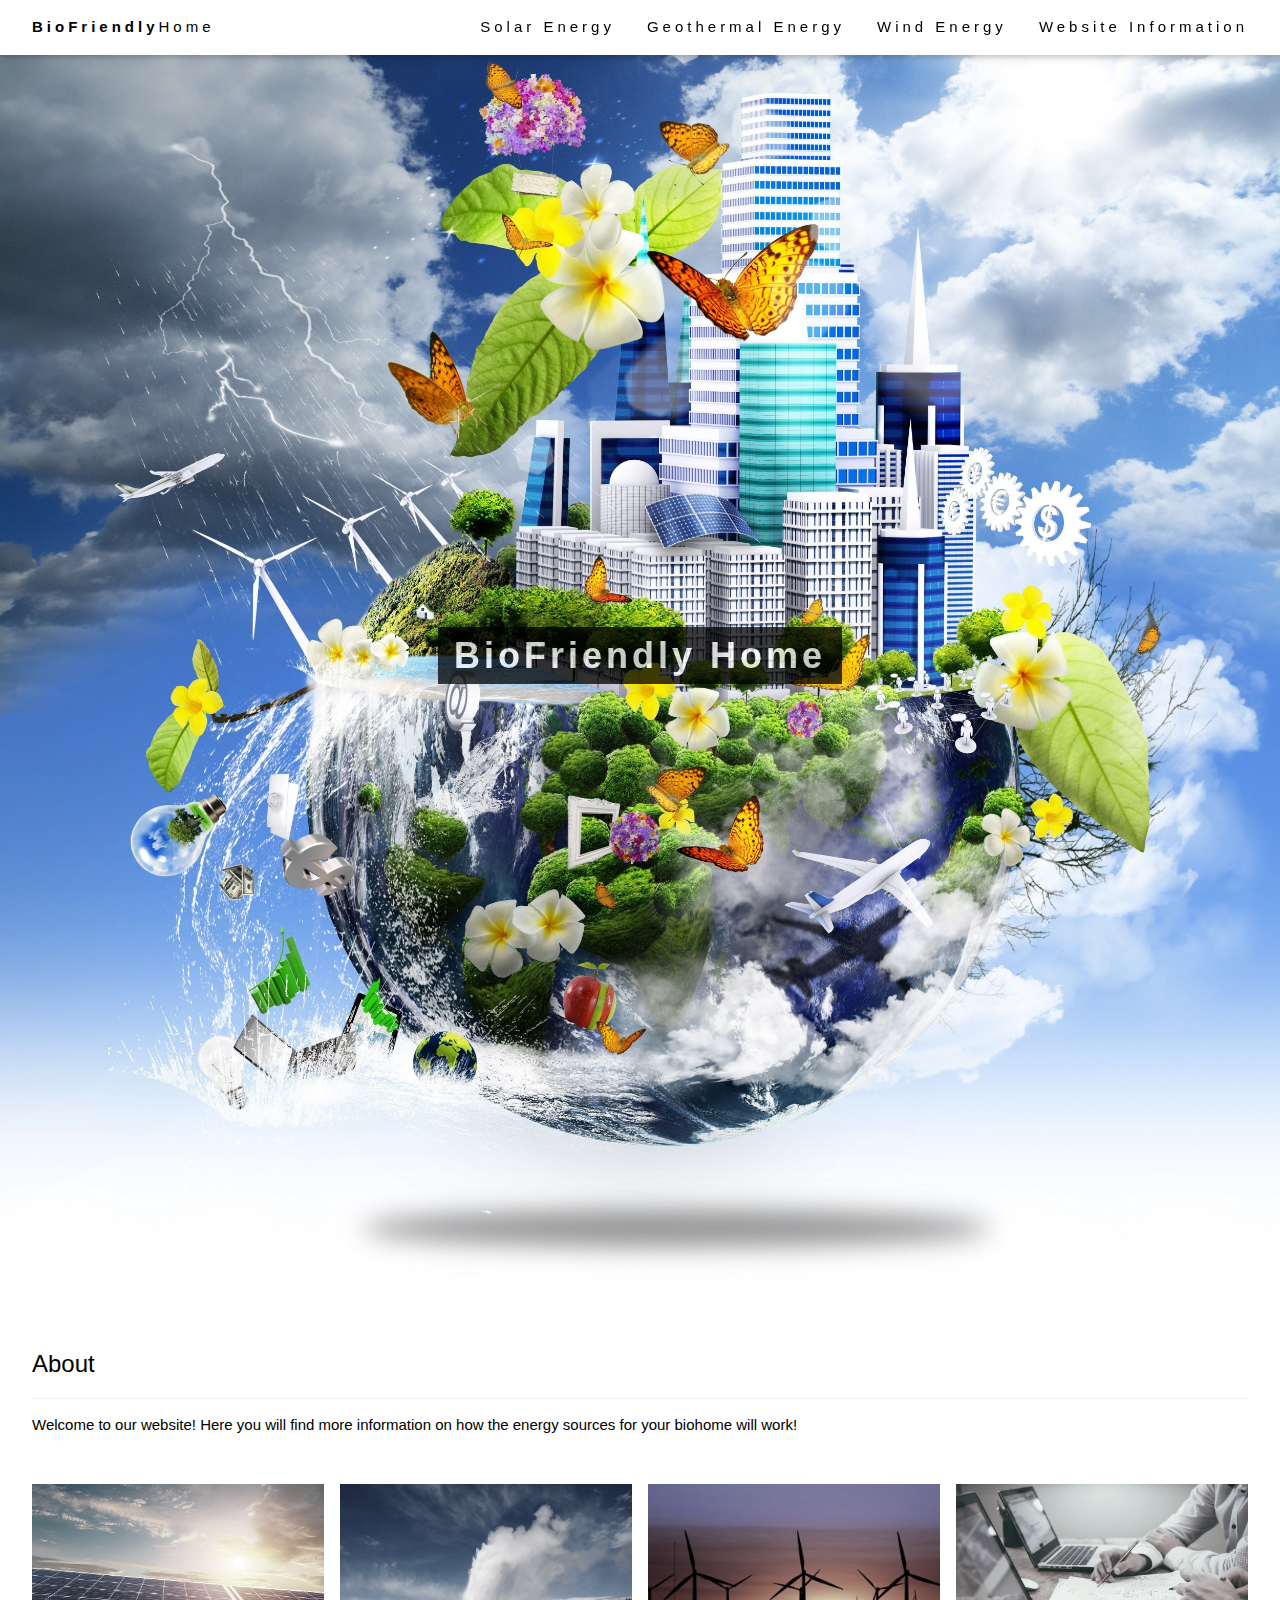
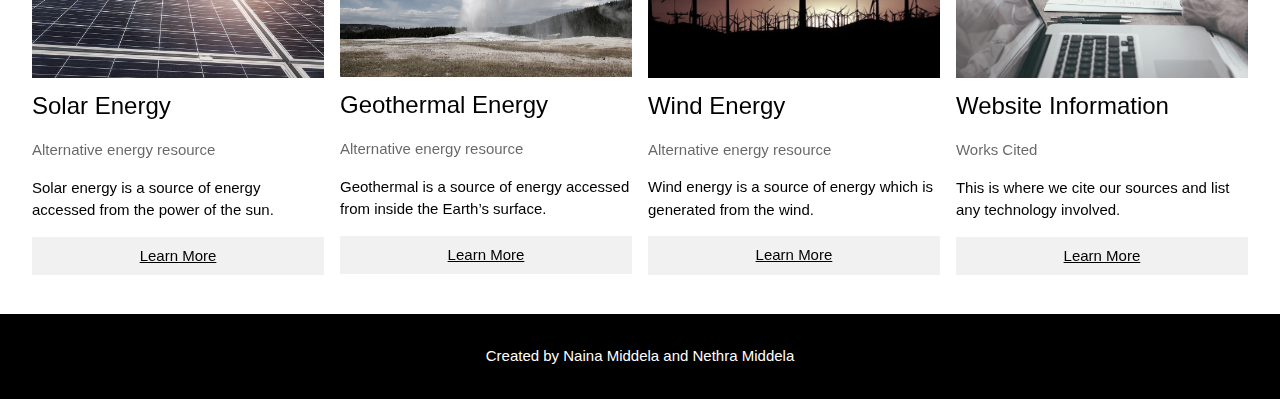
==== commit 1d16a82b: "Update index.html" ====
--- a/index.html
+++ b/index.html
@@ -15,7 +15,7 @@
       <a href="biohomeSolarenergy.html" class="w3-bar-item w3-button">Solar Energy</a>
       <a href="Geothermal.html" class="w3-bar-item w3-button">Geothermal Energy</a>
       <a href="biohomeWind.html" class="w3-bar-item w3-button">Wind Energy</a>
-      <a href="tech.html" class="w3-bar-item w3-button">About</a>
+      <a href="tech.html" class="w3-bar-item w3-button">Website Information</a>
     </div>
   </div>
 </div>
--- a/index.css
+++ b/index.css
@@ -169,3 +169,7 @@
 .xindent{
 	text-indent: 0px;
 }
+img:hover{
+	filter: grayscale 0%;
+}
+
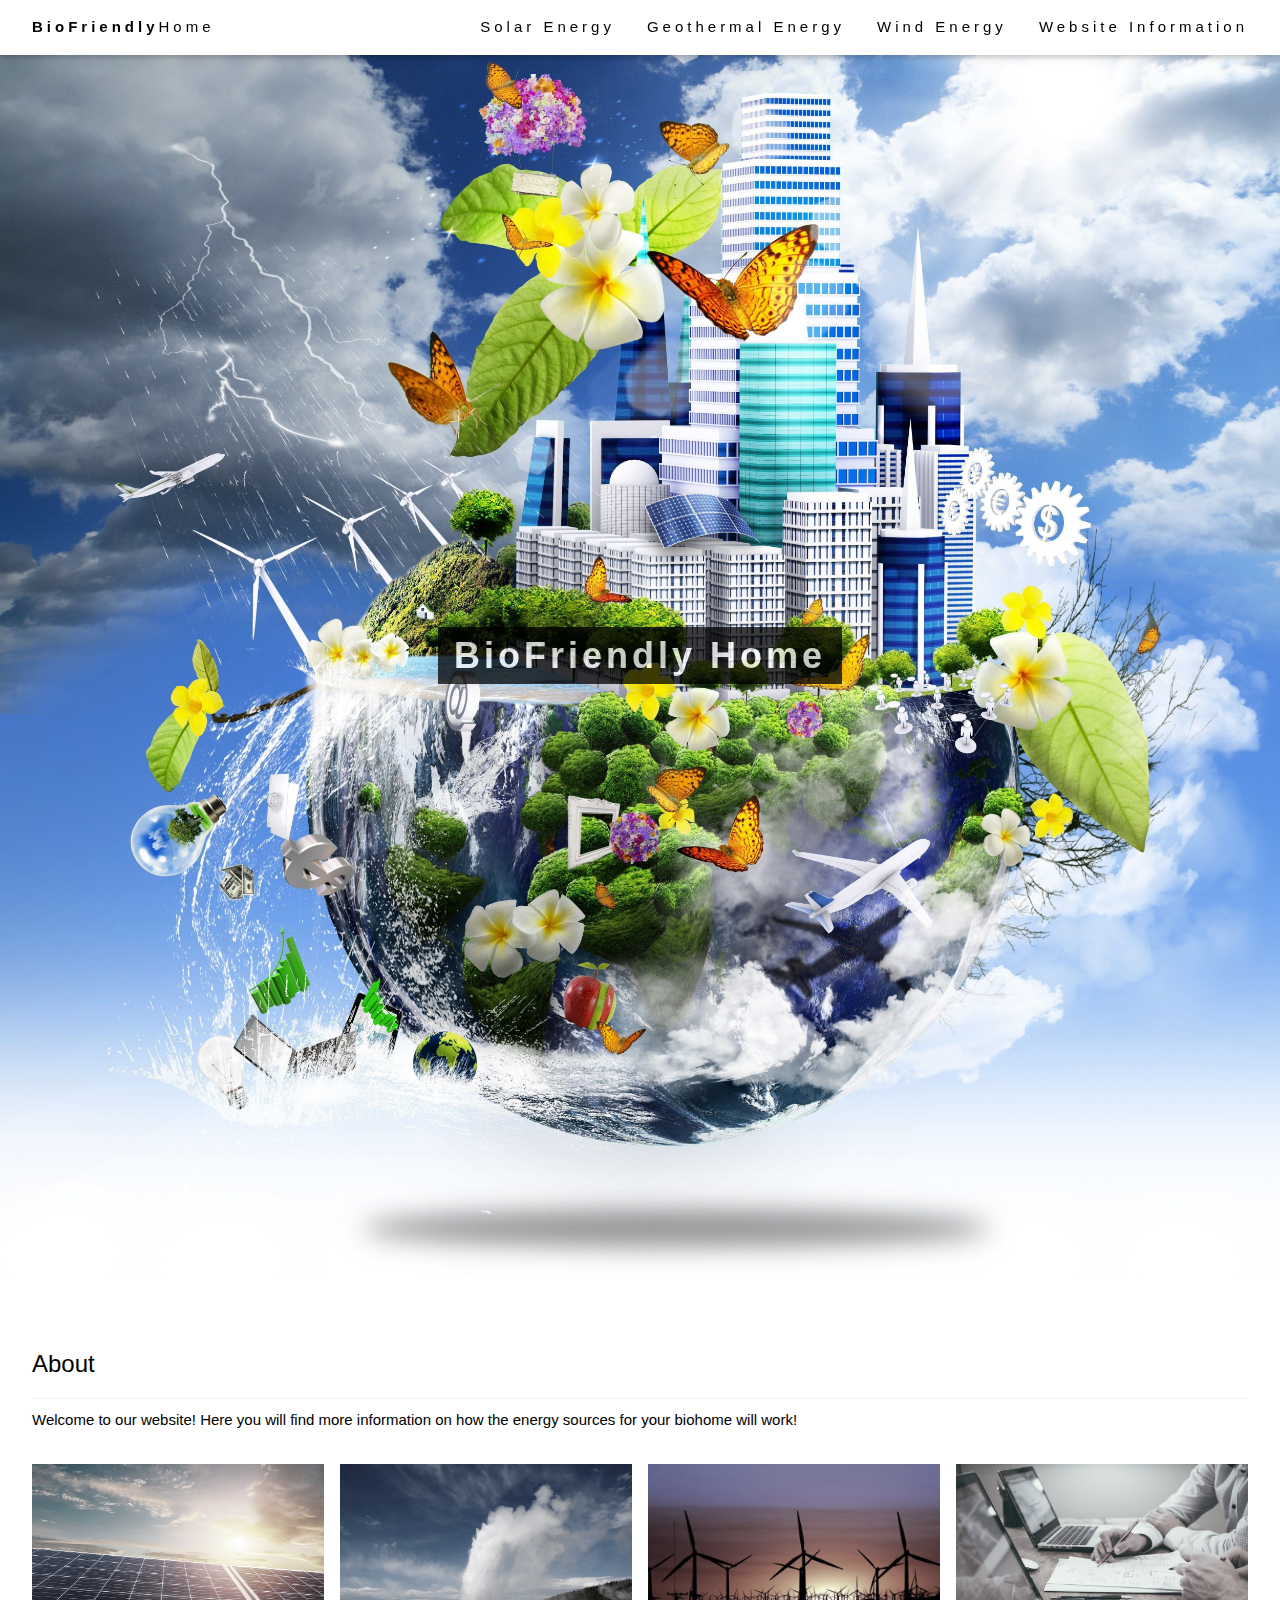
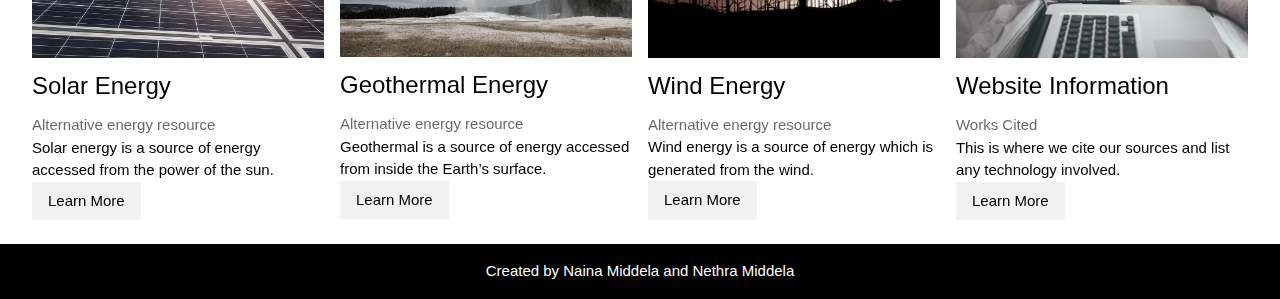
==== commit 5bdc1aac: "Nav, jav script added" ====
--- a/index.html
+++ b/index.html
@@ -1,24 +1,32 @@
+
 <!DOCTYPE html>
 <html>
 <title>N & N Website (Bio Home)</title>
 <meta charset="UTF-8">
+<meta name="keywords" content="Biohome, Middela07, BPA Middela, BPA Biohome, BPA Naina, BPA Nethra, BPA Middela, Biohome BPA, BPA Heritage">
+<meta name="description" content="Naina and Nethra Middela's BPA Biohome Website, BioFriendly Home, BioFriendly Applications">
+<meta name="author" content="Naina Middela, Nethra Middela, N&N, Naina and Nethra">
 <meta name="viewport" content="width=device-width, initial-scale=1">
 <link rel="stylesheet" type="text/css" href="index.css">
 
 <body>
   <!-- Navbar (sit on top) -->
+  
 <div class="w3-top">
-  <div class="w3-bar w3-white w3-wide w3-padding w3-card">
-    <a href="index.html" class="w3-bar-item w3-button"><b>BioFriendly</b>Home</a>
+  <div class="w3-bar w3-white w3-wide w3-padding w3-card"><!--   -->
+    <ul id="nav">
+  <a href="index.html" class="w3-bar-item w3-button"><b>BioFriendly</b>Home</a>
     <!-- Float links to the right. Hide them on small screens -->
-    <div class="w3-right w3-hide-small">
+    <div class="w3-right">
       <a href="biohomeSolarenergy.html" class="w3-bar-item w3-button">Solar Energy</a>
       <a href="Geothermal.html" class="w3-bar-item w3-button">Geothermal Energy</a>
       <a href="biohomeWind.html" class="w3-bar-item w3-button">Wind Energy</a>
       <a href="tech.html" class="w3-bar-item w3-button">Website Information</a>
+</ul>
     </div>
   </div>
 </div>
+
 <!-- Header -->
 <header class="w3-display-container w3-content w3-wide" style="max-width:1500px;" id="home">
   <img class="w3-image" src="earth.jpg" alt="earth" width="1500" height="800">
@@ -41,46 +49,56 @@
   <!-- this is solar -->
     <div class="w3-col l3 m6 w3-margin-bottom">
       <a href="biohomeSolarenergy.html"> 
+      <div class="image-holder">
       <img src="solar.jpg" alt="SolarImage" style="width:100%">
+      </div>
       </a>
       <h3>Solar Energy</h3>
       <p class="w3-opacity"> Alternative energy resource</p>
       <p>Solar energy is a source of energy accessed from the power of the sun.</p>
-      <p><a href="biohomeSolarenergy.html"><button class="w3-button w3-light-grey  w3-block">Learn More</button></a></p>
+      <p><a href="biohomeSolarenergy.html"><button class="w3-button w3-light-grey  w3-black">Learn More</button></a></p>
     </div>
   <!-- this is geothermal -->
     <div class="w3-col l3 m6 w3-margin-bottom">
       <a href="Geothermal.html"> 
+      <div class="image-holder">
       <img src="hotspring.jpg" alt="GeoImage" style="width:100%">
       </a>
+      </div>
       <h3>Geothermal Energy</h3>
       <p class="w3-opacity">Alternative energy resource</p>
       <p>Geothermal is a source of energy accessed from inside the Earth’s surface.</p>
-      <p><a href="Geothermal.html"> <button class="w3-button w3-light-grey w3-block">Learn More</button></a></p>
+      <p><a href="Geothermal.html"> <button class="w3-button w3-light-grey w3-black">Learn More</button></a></p>
     </div>
 <!-- this is wind -->
     <div class="w3-col l3 m6 w3-margin-bottom">
       <a href="biohomeWind.html"> 
+      <div class="image-holder">  
       <img src="wind.jpg" alt="WindImage" style="width:100%">
+      </div>
       </a>
+      <!-- class="w3-button w3-hover-dark-red w3-black img1" -->
       <h3>Wind Energy</h3>
       <p class="w3-opacity">Alternative energy resource</p>
       <p>Wind energy is a source of energy which is generated from the wind.</p>
-      <p><a href="biohomeWind.html"> <button class="w3-button w3-light-grey w3-block">Learn More</button></a></p>
+      <p><a href="biohomeWind.html"> <button class="w3-button w3-light-grey w3-black">Learn More</button></a></p>
     </div>
 <!-- this is tech involved -->
      <div class="w3-col l3 m6 w3-margin-bottom">
       <a href="tech.html"> 
+      <div class="image-holder">  
       <img src="tech.jpg" alt="TechImage" style="width:100%">
+      </div>
       </a>
       <h3>Website Information</h3>
       <p class="w3-opacity">Works Cited</p>
       <p>This is where we cite our sources and list any technology involved.</p>
-      <p><a href="tech.html"> <button class="w3-button w3-light-grey w3-block">Learn More</button></a></p>
+      <p><a href="tech.html"> <button class="w3-button w3-light-grey w3-black">Learn More</button></a></p>
     </div>
 
   </div>
 </div>
+
 <!-- End page content -->
 
 
@@ -88,6 +106,19 @@
 <footer class="w3-center w3-black w3-padding-16">
   <p>Created by Naina Middela and Nethra Middela</p>
 </footer>
+<!-- Footer ends here -->
+<script src="http://ajax.googleapis.com/ajax/libs/jquery/1.8.2/jquery.min.js"></script>
+<script type="text/javascript">
+  $("#nav").addClass("js").before('<div id="menu">&#9776;</div>');
+  $("#menu").click(function(){
+    $("#nav").toggle();
+  });
+  $(window).resize(function(){
+    if(window.innerWidth > 768) {
+      $("#nav").removeAttr("style");
+    }
+  });
+</script>
 
 </body>
 </html>
--- a/index.css
+++ b/index.css
@@ -26,11 +26,11 @@
 h1{font-size:36px}h2{font-size:30px}h3{font-size:24px}h4{font-size:20px}h5{font-size:18px}h6{font-size:16px}.w3-serif{font-family:serif}
 h1,h2,h3,h4,h5,h6{font-family:"Segoe UI",Arial,sans-serif;font-weight:400;margin:10px 0}.w3-wide{letter-spacing:4px}
 hr{border:0;border-top:1px solid #eee;margin:20px 0}
-.w3-image{max-width:100%;height:auto}img{vertical-align:middle}a{color:inherit}
+.w3-image{max-width:100%;height:auto}img{vertical-align:middle}img:hover{filter: grayscale 0%;}
 .w3-table,.w3-table-all{border-collapse:collapse;border-spacing:0;width:100%;display:table}.w3-table-all{border:1px solid #ccc}
 .w3-bordered tr,.w3-table-all tr{border-bottom:1px solid #ddd}.w3-striped tbody tr:nth-child(even){background-color:#f1f1f1}
 .w3-table-all tr:nth-child(odd){background-color:#fff}.w3-table-all tr:nth-child(even){background-color:#f1f1f1}
-.w3-hoverable tbody tr:hover,.w3-ul.w3-hoverable li:hover{background-color:#ccc}.w3-centered tr th,.w3-centered tr td{text-align:center}
+.w3-hoverable tbody tr:hover,.w3-ul.w3-hoverable li:hover{background-color:#fff}.w3-centered tr th,.w3-centered tr td{text-align:center}
 .w3-table td,.w3-table th,.w3-table-all td,.w3-table-all th{padding:8px 8px;display:table-cell;text-align:left;vertical-align:top}
 .w3-table th:first-child,.w3-table td:first-child,.w3-table-all th:first-child,.w3-table-all td:first-child{padding-left:16px}
 .w3-btn,.w3-button{border:none;display:inline-block;padding:8px 16px;vertical-align:middle;overflow:hidden;text-decoration:none;color:inherit;background-color:inherit;text-align:center;cursor:pointer;white-space:nowrap}
@@ -62,7 +62,7 @@
 .w3-bar .w3-dropdown-hover,.w3-bar .w3-dropdown-click{position:static;float:left}
 .w3-bar .w3-button{white-space:normal}
 .w3-bar-block .w3-bar-item{width:100%;display:block;padding:8px 16px;text-align:left;border:none;white-space:normal;float:none;outline:0}
-.w3-bar-block.w3-center .w3-bar-item{text-align:center}.w3-block{display:block;width:100%}
+.w3-bar-block.w3-center .w3-bar-item{text-align:center}.{display:block;width:100%}
 .w3-responsive{display:block;overflow-x:auto}
 .w3-container:after,.w3-container:before,.w3-panel:after,.w3-panel:before,.w3-row:after,.w3-row:before,.w3-row-padding:after,.w3-row-padding:before,
 .w3-cell-row:before,.w3-cell-row:after,.w3-clear:after,.w3-clear:before,.w3-bar:before,.w3-bar:after{content:"";display:table;clear:both}
@@ -141,6 +141,7 @@
 .w3-padding-64{padding-top:64px!important;padding-bottom:64px!important}
 .w3-left{float:left!important}.w3-right{float:right!important}
 .w3-button:hover{color:#000!important;background-color:#ccc!important}
+.w3-button1:hover{color:#ff0000!important;background-color:#ff0000!important}
 .w3-transparent,.w3-hover-none:hover{background-color:transparent!important}
 .w3-hover-none:hover{box-shadow:none!important}
 /* Colors */
@@ -150,6 +151,7 @@
 .w3-grey,.w3-hover-grey:hover,.w3-gray,.w3-hover-gray:hover{color:#000!important;background-color:#9e9e9e!important}
 .w3-light-grey,.w3-hover-light-grey:hover,.w3-light-gray,.w3-hover-light-gray:hover{color:#000!important;background-color:#f1f1f1!important}
 .w3-dark-grey,.w3-hover-dark-grey:hover,.w3-dark-gray,.w3-hover-dark-gray:hover{color:#fff!important;background-color:#616161!important}
+.w3-hover-dark-red:hover{color:#fff!important;background-color:#ff0000!important;background: rgba(0, 150, 0, 0.75)}
 /* Text colors */
 .w3-text-white,.w3-hover-text-white:hover{color:#fff!important}
 .w3-text-black,.w3-hover-text-black:hover{color:#000!important}
@@ -169,7 +171,84 @@
 .xindent{
 	text-indent: 0px;
 }
-img:hover{
-	filter: grayscale 0%;
-}
-
+.image-holder {
+    display:inline-block;
+    position: relative;
+}
+.image-holder:after {
+    content: "";
+    display: block;
+    position: absolute;
+    top: 0;
+    bottom: 0;
+    left: 0;
+    right: 0;
+    background: none;
+    -moz-transition: all .3s linear;
+    -webkit-transition: all .3s linear;
+    -ms-transition: all .3s linear;
+    -o-transition: all .3s linear;
+    transition: all .3s linear;
+   } 
+.image-holder:hover:after {
+    background: rgba(0,0,250, 0.5);
+}
+	
+
+* {
+		margin: 0;
+		padding: 0;
+		text-decoration: none;
+	}
+	ul {
+		width:100%;
+		text-decoration: none;
+	}
+
+	li {
+		float:left;
+		border-right: 1px;
+		text-decoration: none;
+	}
+	li:last-child {
+		border-right:none;
+		text-decoration: none;
+	}
+
+	li a {
+		width:80%;
+		background:#ddd;
+		font-size:16px;
+		text-decoration: none;
+	}
+
+	@media screen and (max-width: 768px) {
+		#menu {
+			width:1.4em;
+			display: block;
+			background:#ddd;
+			font-size:16px;
+			text-align: center;
+			text-decoration: none;
+		}
+		#nav.js {
+			display: none;
+			text-decoration: none;
+		}
+		ul {
+			width:100%;
+			text-decoration: none;
+		}
+		li {
+			width:100%;
+			border-right:none;
+			text-decoration: none;
+		}
+	}
+
+	@media screen and (min-width: 768px) {
+		#menu {
+			display: none;
+			text-decoration: none;
+		}
+	}
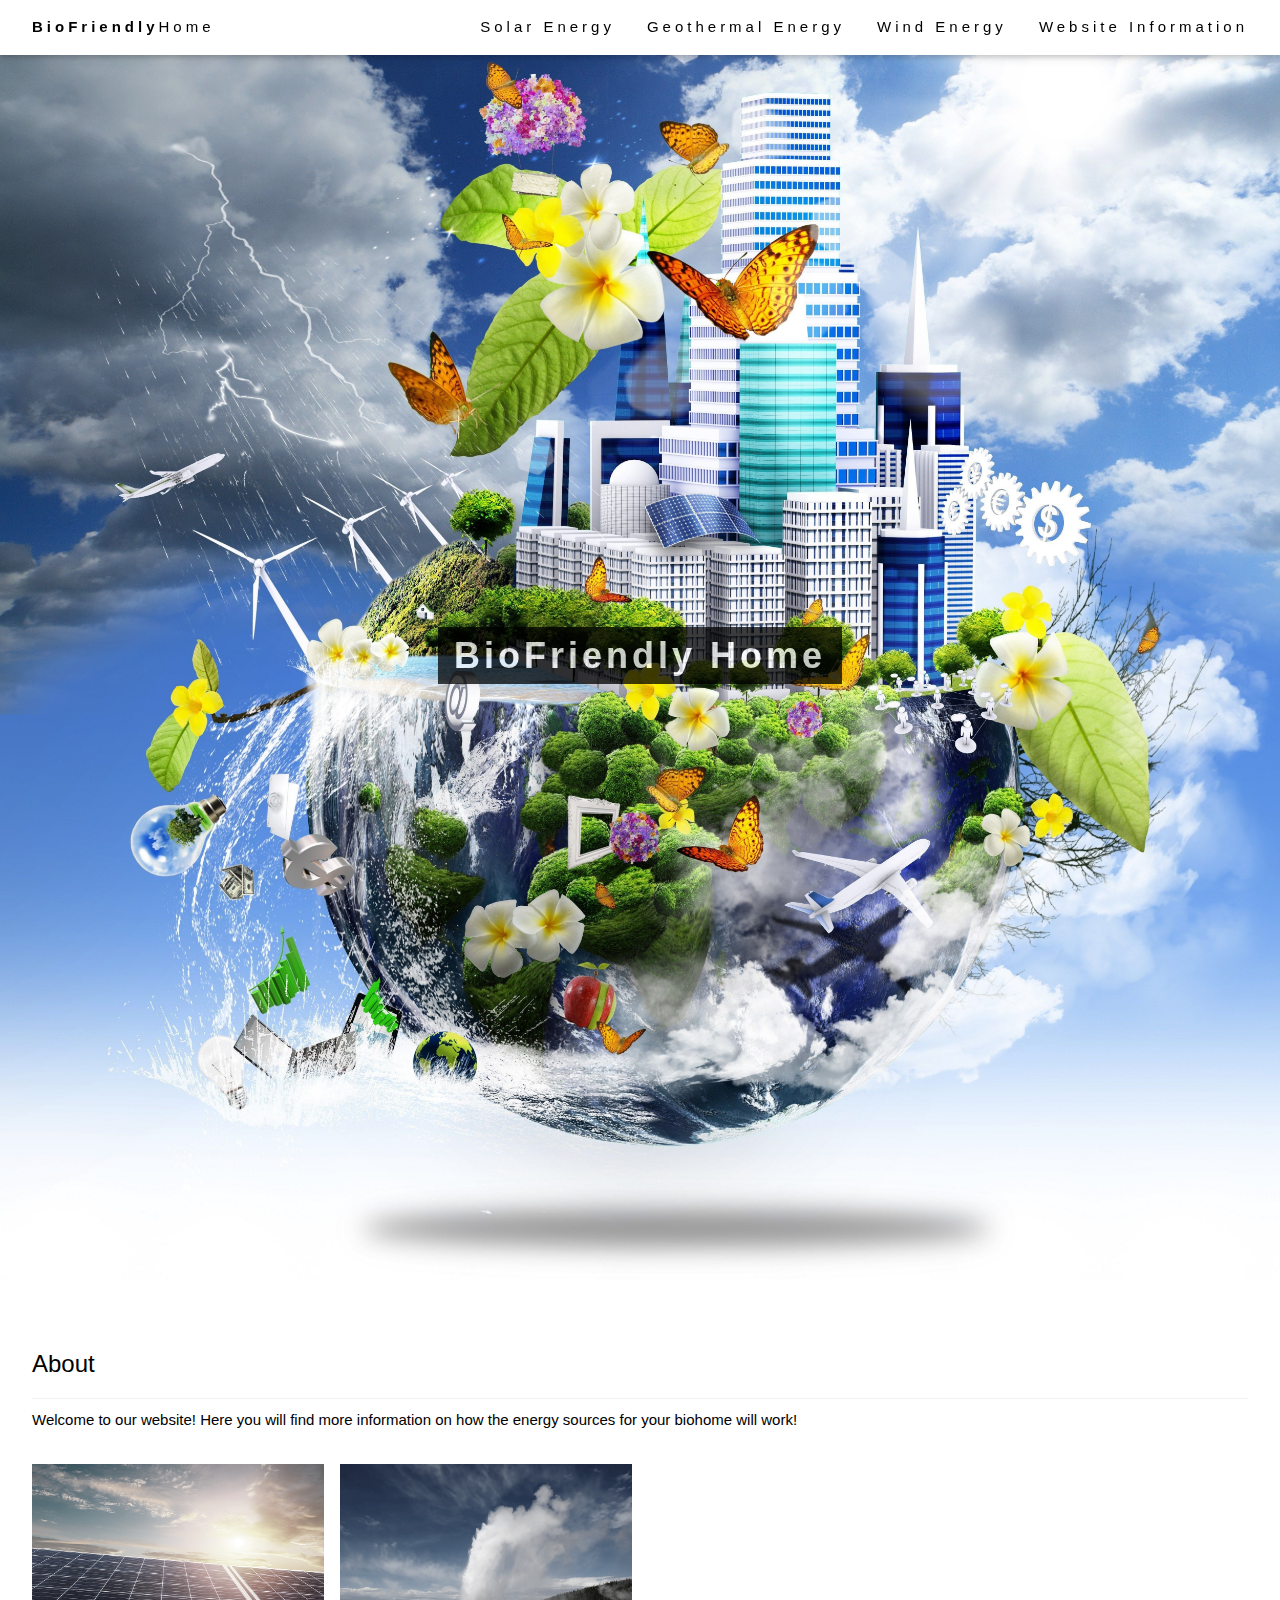
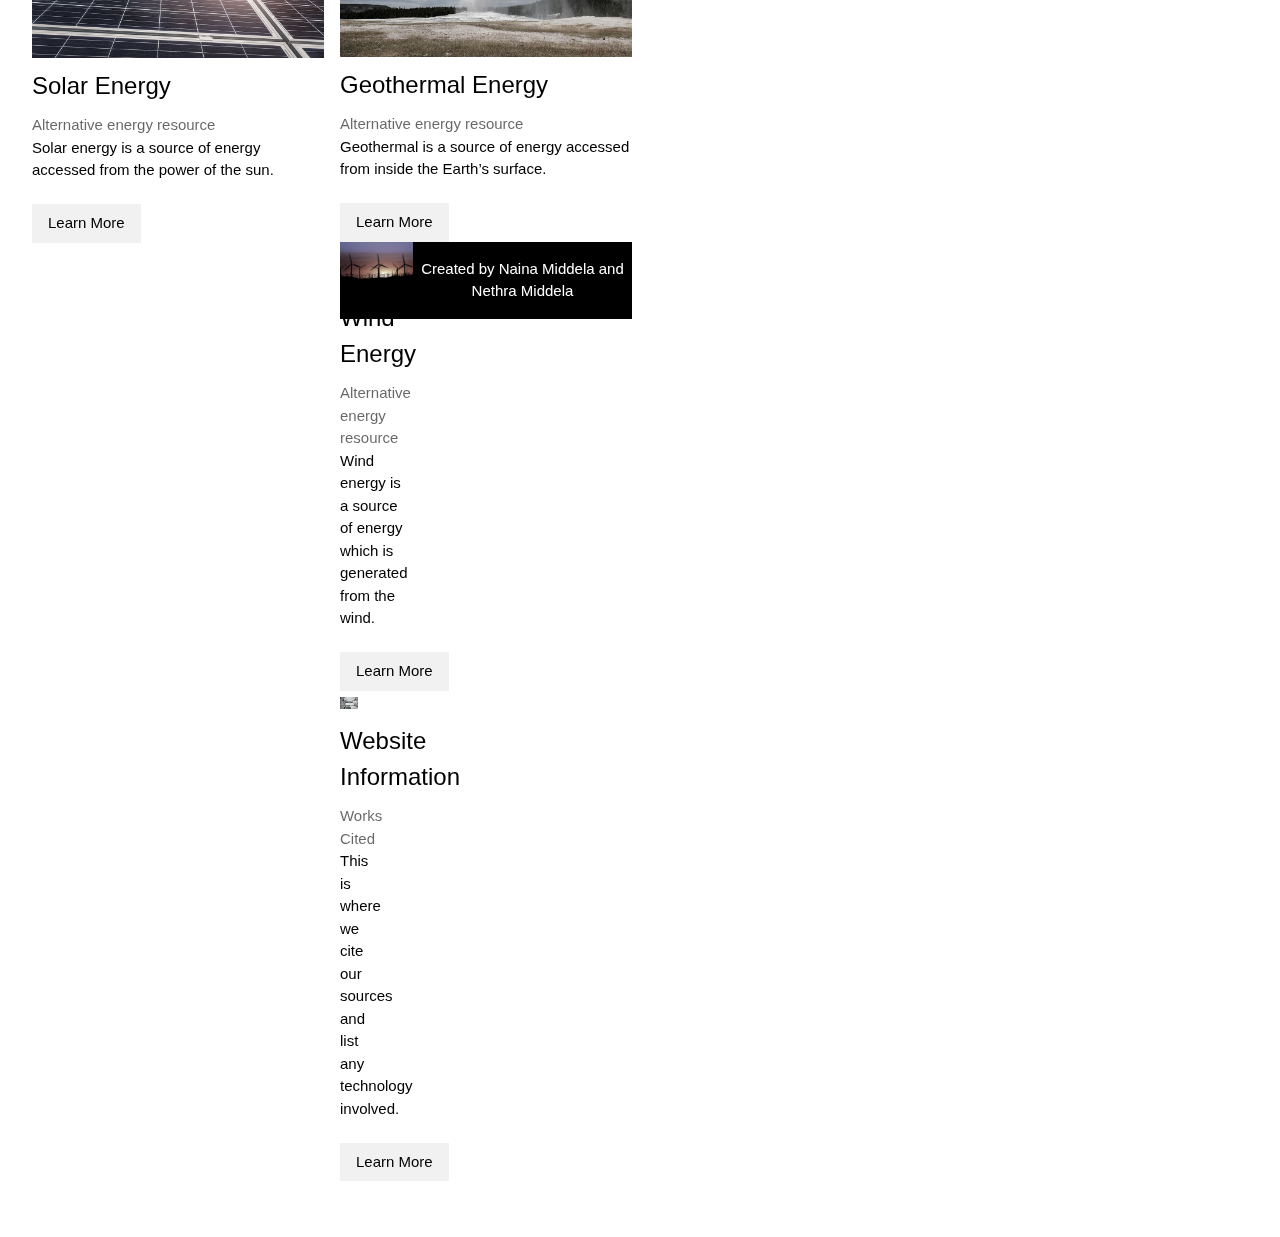
==== commit 5b22a877: "Revert "Fixing problems"" ====
--- a/index.html
+++ b/index.html
@@ -56,7 +56,8 @@
       <h3>Solar Energy</h3>
       <p class="w3-opacity"> Alternative energy resource</p>
       <p>Solar energy is a source of energy accessed from the power of the sun.</p>
-      <p><a href="biohomeSolarenergy.html"><button class="w3-button w3-light-grey  w3-black">Learn More</button></a></p>
+      <br>
+      <p><a href="biohomeSolarenergy.html"><div class="center"><button class="w3-button w3-light-grey  w3-black">Learn More</button></a></p></div>
     </div>
   <!-- this is geothermal -->
     <div class="w3-col l3 m6 w3-margin-bottom">
@@ -68,8 +69,8 @@
       <h3>Geothermal Energy</h3>
       <p class="w3-opacity">Alternative energy resource</p>
       <p>Geothermal is a source of energy accessed from inside the Earth’s surface.</p>
-      <p><a href="Geothermal.html"> <button class="w3-button w3-light-grey w3-black">Learn More</button></a></p>
-    </div>
+      <br>
+      <p><a href="Geothermal.html"><div class="center"><button class="w3-button w3-light-grey  w3-black">Learn More</button></a></p></div>
 <!-- this is wind -->
     <div class="w3-col l3 m6 w3-margin-bottom">
       <a href="biohomeWind.html"> 
@@ -81,8 +82,8 @@
       <h3>Wind Energy</h3>
       <p class="w3-opacity">Alternative energy resource</p>
       <p>Wind energy is a source of energy which is generated from the wind.</p>
-      <p><a href="biohomeWind.html"> <button class="w3-button w3-light-grey w3-black">Learn More</button></a></p>
-    </div>
+      <br>
+      <p><a href="biohomeWind.html"><div class="center"><button class="w3-button w3-light-grey  w3-black">Learn More</button></a></p></div>
 <!-- this is tech involved -->
      <div class="w3-col l3 m6 w3-margin-bottom">
       <a href="tech.html"> 
@@ -93,8 +94,8 @@
       <h3>Website Information</h3>
       <p class="w3-opacity">Works Cited</p>
       <p>This is where we cite our sources and list any technology involved.</p>
-      <p><a href="tech.html"> <button class="w3-button w3-light-grey w3-black">Learn More</button></a></p>
-    </div>
+      <br>
+      <p><a href="tech.html"><div class="center"><button class="w3-button w3-light-grey  w3-black">Learn More</button></a></p></div>
 
   </div>
 </div>
--- a/index.css
+++ b/index.css
@@ -164,6 +164,10 @@
 .w3-border-grey,.w3-hover-border-grey:hover,.w3-border-gray,.w3-hover-border-gray:hover{border-color:#9e9e9e!important}
 .w3-border-light-grey,.w3-hover-border-light-grey:hover,.w3-border-light-gray,.w3-hover-border-light-gray:hover{border-color:#f1f1f1!important}
 .w3-border-dark-grey,.w3-hover-border-dark-grey:hover,.w3-border-dark-gray,.w3-hover-border-dark-gray:hover{border-color:#616161!important}
+/* center Buttons*/
+.centerLearn{
+	align-self: center;
+}
 /* Indent */
 .indent{
 	text-indent: 50px;
@@ -198,7 +202,7 @@
 * {
 		margin: 0;
 		padding: 0;
-		text-decoration: none;
+	text-decoration: none;
 	}
 	ul {
 		width:100%;
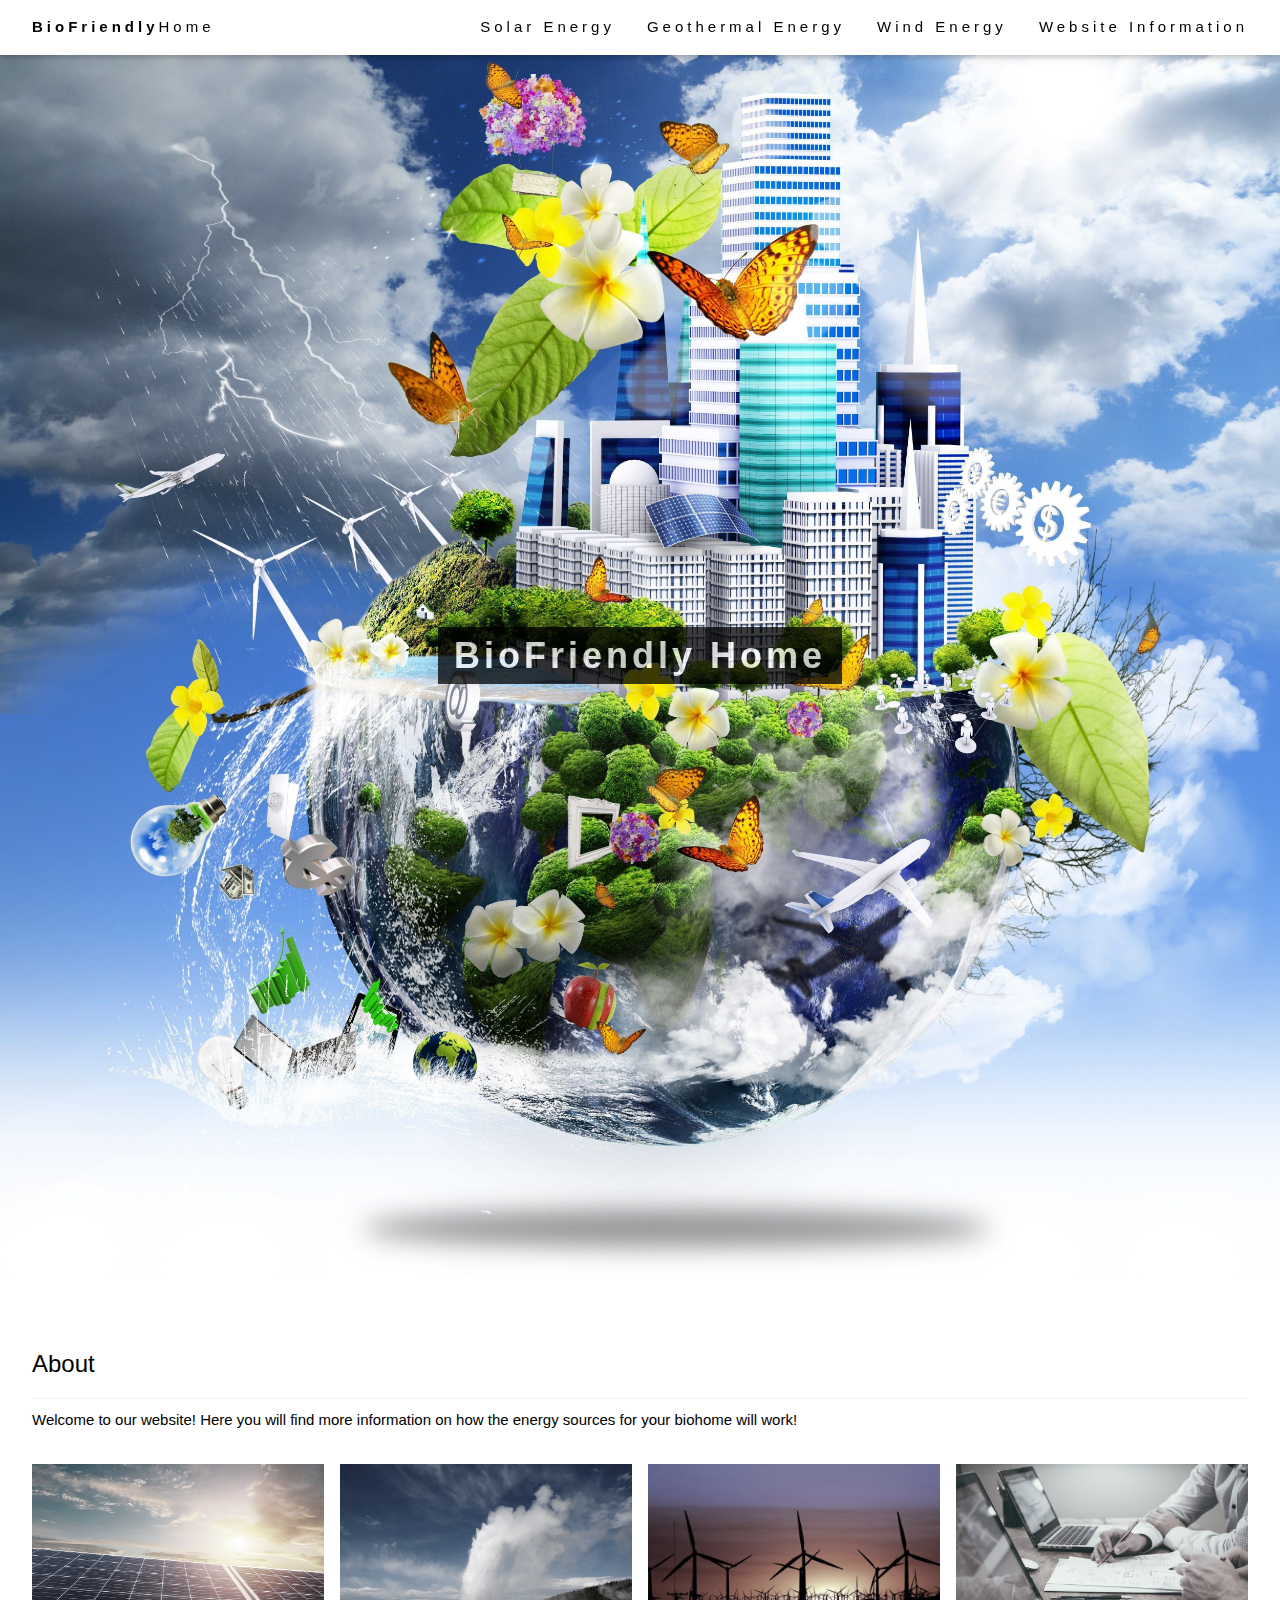
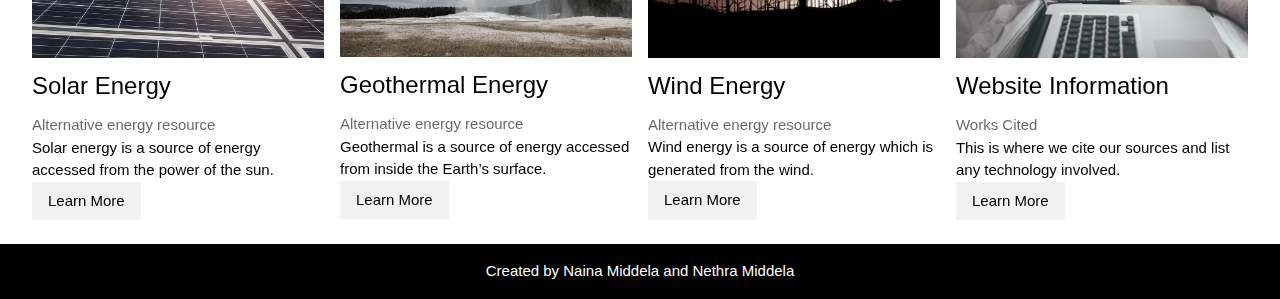
==== commit 94bbb63c: "updated code" ====
--- a/index.html
+++ b/index.html
@@ -1,4 +1,3 @@
-
 <!DOCTYPE html>
 <html>
 <title>N & N Website (Bio Home)</title>
@@ -56,8 +55,7 @@
       <h3>Solar Energy</h3>
       <p class="w3-opacity"> Alternative energy resource</p>
       <p>Solar energy is a source of energy accessed from the power of the sun.</p>
-      <br>
-      <p><a href="biohomeSolarenergy.html"><div class="center"><button class="w3-button w3-light-grey  w3-black">Learn More</button></a></p></div>
+      <p><a href="biohomeSolarenergy.html"><button class="w3-button w3-light-grey  w3-black">Learn More</button></a></p>
     </div>
   <!-- this is geothermal -->
     <div class="w3-col l3 m6 w3-margin-bottom">
@@ -69,8 +67,8 @@
       <h3>Geothermal Energy</h3>
       <p class="w3-opacity">Alternative energy resource</p>
       <p>Geothermal is a source of energy accessed from inside the Earth’s surface.</p>
-      <br>
-      <p><a href="Geothermal.html"><div class="center"><button class="w3-button w3-light-grey  w3-black">Learn More</button></a></p></div>
+      <p><a href="Geothermal.html"> <button class="w3-button w3-light-grey w3-black">Learn More</button></a></p>
+    </div>
 <!-- this is wind -->
     <div class="w3-col l3 m6 w3-margin-bottom">
       <a href="biohomeWind.html"> 
@@ -82,8 +80,8 @@
       <h3>Wind Energy</h3>
       <p class="w3-opacity">Alternative energy resource</p>
       <p>Wind energy is a source of energy which is generated from the wind.</p>
-      <br>
-      <p><a href="biohomeWind.html"><div class="center"><button class="w3-button w3-light-grey  w3-black">Learn More</button></a></p></div>
+      <p><a href="biohomeWind.html"> <button class="w3-button w3-light-grey w3-black">Learn More</button></a></p>
+    </div>
 <!-- this is tech involved -->
      <div class="w3-col l3 m6 w3-margin-bottom">
       <a href="tech.html"> 
@@ -94,8 +92,8 @@
       <h3>Website Information</h3>
       <p class="w3-opacity">Works Cited</p>
       <p>This is where we cite our sources and list any technology involved.</p>
-      <br>
-      <p><a href="tech.html"><div class="center"><button class="w3-button w3-light-grey  w3-black">Learn More</button></a></p></div>
+      <p><a href="tech.html"> <button class="w3-button w3-light-grey w3-black">Learn More</button></a></p>
+    </div>
 
   </div>
 </div>
--- a/index.css
+++ b/index.css
@@ -164,10 +164,6 @@
 .w3-border-grey,.w3-hover-border-grey:hover,.w3-border-gray,.w3-hover-border-gray:hover{border-color:#9e9e9e!important}
 .w3-border-light-grey,.w3-hover-border-light-grey:hover,.w3-border-light-gray,.w3-hover-border-light-gray:hover{border-color:#f1f1f1!important}
 .w3-border-dark-grey,.w3-hover-border-dark-grey:hover,.w3-border-dark-gray,.w3-hover-border-dark-gray:hover{border-color:#616161!important}
-/* center Buttons*/
-.centerLearn{
-	align-self: center;
-}
 /* Indent */
 .indent{
 	text-indent: 50px;
@@ -202,7 +198,7 @@
 * {
 		margin: 0;
 		padding: 0;
-	text-decoration: none;
+		text-decoration: none;
 	}
 	ul {
 		width:100%;
